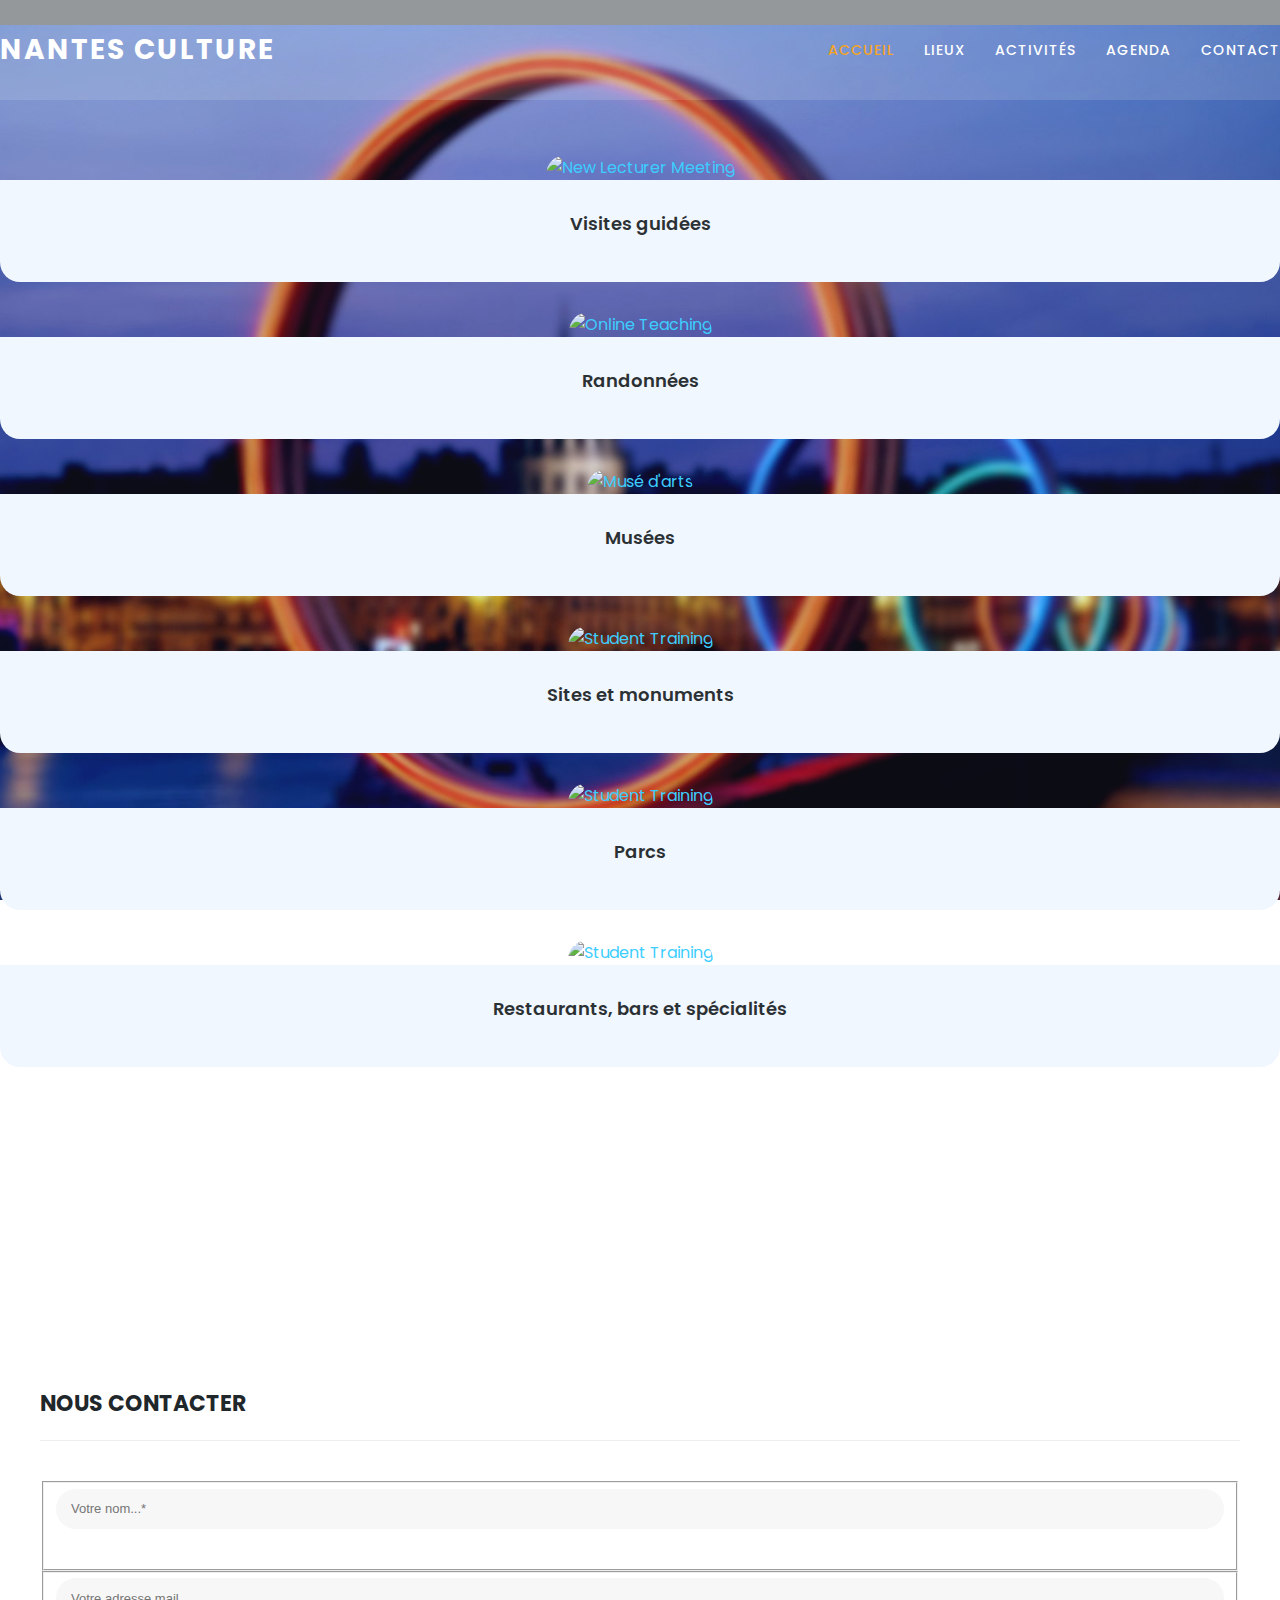
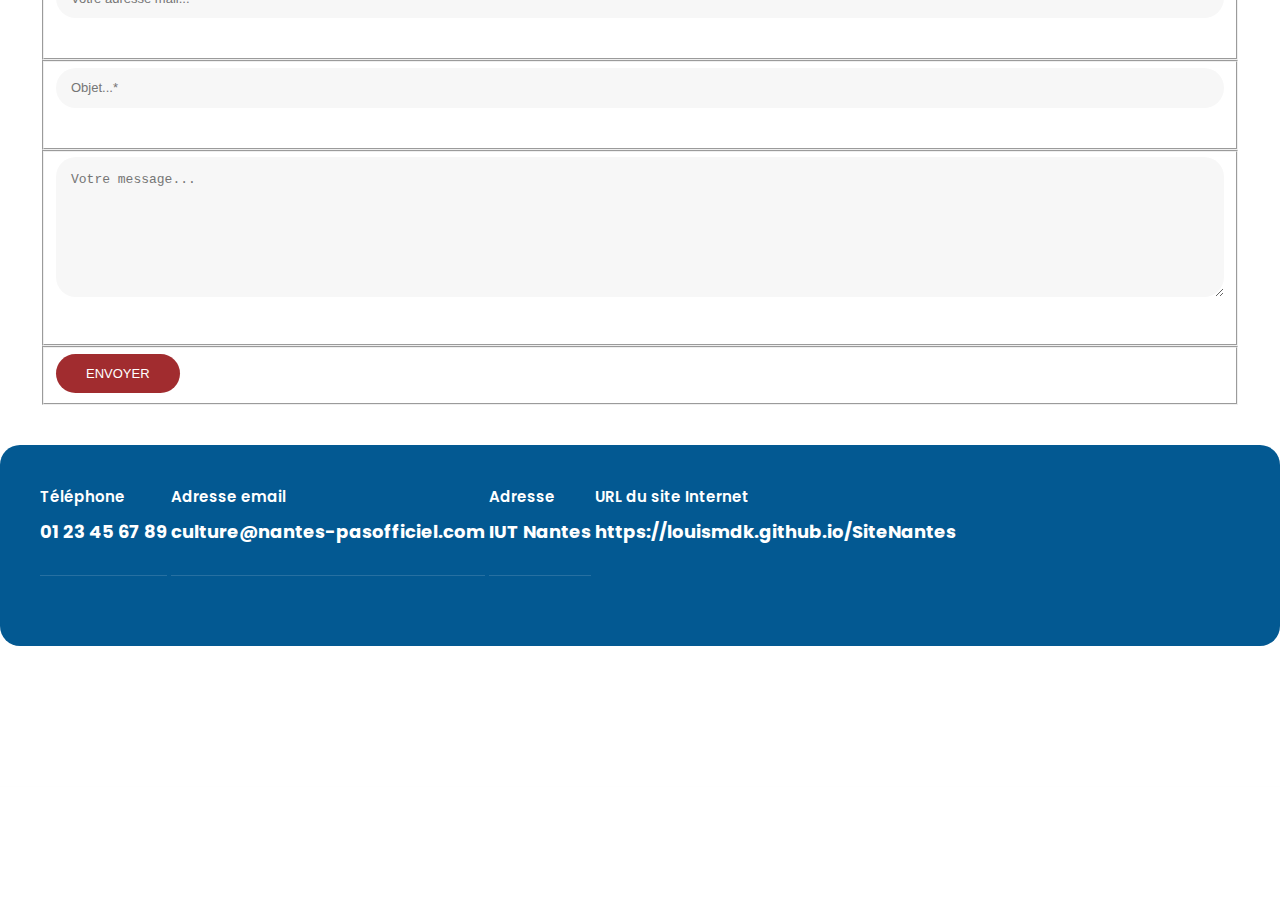
==== index.html @ 67f1c41d "<3" ====
<!DOCTYPE html>
<html lang="en">

  <head>

    <meta charset="utf-8">
    <meta name="viewport" content="width=device-width, initial-scale=1, shrink-to-fit=no">
    <meta name="description" content="">
    <meta name="author" content="TemplateMo">
    <link href="https://fonts.googleapis.com/css?family=Poppins:100,200,300,400,500,600,700,800,900" rel="stylesheet">

    <title>Nantes Culture</title>
    <!-- Bootstrap core CSS -->
    <link href="vendor/bootstrap/css/bootstrap.min.css" rel="stylesheet">


    <!-- Additional CSS Files -->
    <link rel="stylesheet" href="assets/css/fontawesome.css">
    <link rel="stylesheet" href="assets/css/templatemo-edu-meeting.css">
    <link rel="stylesheet" href="assets/css/owl.css">
    <link rel="stylesheet" href="assets/css/lightbox.css">
  </head>

<body>

 
  <!-- ***** Header Area Start ***** -->
  <header class="header-area header-sticky">
      <div class="container">
          <div class="row">
              <div class="col-12">
                  <nav class="main-nav">
                      <!-- ***** Logo Start ***** -->
                      <a href="index.html" class="logo">
                          Nantes Culture
                      </a>
                      <!-- ***** Logo End ***** -->
                      <!-- ***** Menu Start ***** -->
                      <ul class="nav">
                          <li class="scroll-to-section"><a href="#top" class="active">Accueil</a></li>
                          <li><a href="meetings.html">Lieux</a></li>
                          <li><a href="meetings.html">Activités</a></li>
                          <li><a href="meetings.html">Agenda</a></li>
                          <!--
                            <li><a href="meetings.html">Lieux</a></li>
                            <li class="scroll-to-section"><a href="#apply">A</a></li>
                          
                          <li class="has-sub">
                              <a href="javascript:void(0)">A</a>
                              <ul class="sub-menu">
                                  <li><a href="meetings.html">Musées</a></li>
                                  <li><a href="meeting-details.html">Expositions</a></li>
                              </ul>
                          </li>
                          -->
                          <li class="scroll-to-section"><a href="#contact">Contact</a></li> 
                      </ul>        
                      <a class='menu-trigger'>
                          <span>Menu</span>
                      </a>
                      <!-- ***** Menu End ***** -->
                  </nav>
              </div>
          </div>
      </div>
  </header>
  <!-- ***** Header Area End ***** -->

  <!-- ***** Main Banner Area Start ***** -->
  <section class="section main-banner" id="top" data-section="section1">
    <img src="assets/images/header-nantes.jpg" alt="">

      <div class="video-overlay header-text">
          <div class="container">
            <div class="row">
              <div class="col-lg-12">
                <div class="caption">
              <h2>Tourisme à Nantes</h2>
              <p style="font-size: 20px;">De passage dans la Cité des Ducs ? La ville de Nantes fourmille d’endroits mythiques à découvrir et explorer sans modération. </p>
              </div>
            </div>
          </div>
      </div>
  </section>
  <!-- ***** Main Banner Area End ***** -->



  <section class="upcoming-meetings" id="meetings">
    <div class="container">
      <div class="row">
        <div class="row" style="margin-top: -100px">
          <div class="col-lg-4">
            <div class="meeting-item" onclick="location.href='#';" style="cursor: pointer;">
              <div class="thumb">
                <a href="meeting-details.html"><img src="assets/images/meeting-01.jpg" alt="New Lecturer Meeting"></a>
              </div>
              <div class="down-content">
                <a href="meeting-details.html"><h4>Visites guidées</h4></a>
              </div>
            </div>
          </div>
          <div class="col-lg-4">
            <div class="meeting-item" onclick="location.href='#';" style="cursor: pointer;">
              <div class="thumb">
       
                <a href="meeting-details.html"><img src="assets/images/meeting-02.jpg" alt="Online Teaching"></a>
              </div>
              <div class="down-content">
                <a href="meeting-details.html"><h4>Randonnées</h4></a>
              </div>
            </div>
          </div>
          <div class="col-lg-4">
            <div class="meeting-item" onclick="location.href='#';" style="cursor: pointer;">
              <div class="thumb">
                <a href="meeting-details.html"><img id="bigimg" src="assets/images/musee-darts.jpg" alt="Musé d'arts"></a>
              </div>
              <div class="down-content">
                <a href="meeting-details.html"><h4>Musées</h4></a>
              </div>
            </div>
          </div>
          <div class="col-lg-4">
            <div class="meeting-item" onclick="location.href='#';" style="cursor: pointer;">
              <div class="thumb">
                <a href="meeting-details.html"><img src="assets/images/meeting-04.jpg" alt="Student Training"></a>
              </div>
              <div class="down-content">
                <a href="meeting-details.html"><h4>Sites et monuments</h4></a>
              </div>
            </div>
          </div>
          <div class="col-lg-4">
            <div class="meeting-item" onclick="location.href='#';" style="cursor: pointer;">
              <div class="thumb">
                <a href="meeting-details.html"><img src="assets/images/meeting-04.jpg" alt="Student Training"></a>
              </div>
              <div class="down-content">
                <a href="meeting-details.html"><h4>Parcs</h4></a>
              </div>
            </div>
          </div>
          <div class="col-lg-4">
            <div class="meeting-item" onclick="location.href='#';" style="cursor: pointer;">
              <div class="thumb">
                <a href="meeting-details.html"><img src="assets/images/meeting-04.jpg" alt="Student Training"></a>
              </div>
              <div class="down-content">
                <a href="meeting-details.html"><h4>Restaurants, bars et spécialités</h4></a>
              </div>
            </div>
          </div>
        </div>
        
      </div>
    </div>
  </section>

  <!--
  <section class="apply-now" id="apply">
    <div class="container">
      <div class="row">
        <div class="col-lg-6 align-self-center">
          <div class="row">
            <div class="col-lg-12">
              <div class="item">
                <h3>APPLY FOR BACHELOR DEGREE</h3>
                <p>You are allowed to use this edu meeting CSS template for your school or university or business. You can feel free to modify or edit this layout.</p>
                <div class="main-button-red">
                  <div class="scroll-to-section"><a href="#contact">Join Us Now!</a></div>
              </div>
              </div>
            </div>
            <div class="col-lg-12">
              <div class="item">
                <h3>APPLY FOR BACHELOR DEGREE</h3>
                <p>You are not allowed to redistribute the template ZIP file on any other template website. Please contact us for more information.</p>
                <div class="main-button-yellow">
                  <div class="scroll-to-section"><a href="#contact">Join Us Now!</a></div>
              </div>
              </div>
            </div>
          </div>
        </div>
        <div class="col-lg-6">
          <div class="accordions is-first-expanded">
            <article class="accordion">
                <div class="accordion-head">
                    <span>About Edu Meeting HTML Template</span>
                    <span class="icon">
                        <i class="icon fa fa-chevron-right"></i>
                    </span>
                </div>
                <div class="accordion-body">
                    <div class="content">
                        <p>If you want to get the latest collection of HTML CSS templates for your websites, you may visit <a rel="nofollow" href="https://www.toocss.com/" target="_blank">Too CSS website</a>. If you need a working contact form script, please visit <a href="https://templatemo.com/contact" target="_parent">our contact page</a> for more info.</p>
                    </div>
                </div>
            </article>
            <article class="accordion">
                <div class="accordion-head">
                    <span>HTML CSS Bootstrap Layout</span>
                    <span class="icon">
                        <i class="icon fa fa-chevron-right"></i>
                    </span>
                </div>
                <div class="accordion-body">
                    <div class="content">
                        <p>Etiam posuere metus orci, vel consectetur elit imperdiet eu. Cras ipsum magna, maximus at semper sit amet, eleifend eget neque. Nunc facilisis quam purus, sed vulputate augue interdum vitae. Aliquam a elit massa.<br><br>
                        Nulla malesuada elit lacus, ac ultricies massa varius sed. Etiam eu metus eget nibh consequat aliquet. Proin fringilla, quam at euismod porttitor, odio odio tempus ligula, ut feugiat ex erat nec mauris. Donec viverra velit eget lectus sollicitudin tincidunt.</p>
                    </div>
                </div>
            </article>
            <article class="accordion">
                <div class="accordion-head">
                    <span>Please tell your friends</span>
                    <span class="icon">
                        <i class="icon fa fa-chevron-right"></i>
                    </span>
                </div>
                <div class="accordion-body">
                    <div class="content">
                        <p>Ut vehicula mauris est, sed sodales justo rhoncus eu. Morbi porttitor quam velit, at ullamcorper justo suscipit sit amet. Quisque at suscipit mi, non efficitur velit.<br><br>
                        Cras et tortor semper, placerat eros sit amet, porta est. Mauris porttitor sapien et quam volutpat luctus. Nullam sodales ipsum ac neque ultricies varius.</p>
                    </div>
                </div>
            </article>
            <article class="accordion last-accordion">
                <div class="accordion-head">
                    <span>Share this to your colleagues</span>
                    <span class="icon">
                        <i class="icon fa fa-chevron-right"></i>
                    </span>
                </div>
                <div class="accordion-body">
                    <div class="content">
                        <p>Maecenas suscipit enim libero, vel lobortis justo condimentum id. Interdum et malesuada fames ac ante ipsum primis in faucibus.<br><br>
                        Sed eleifend metus sit amet magna tristique, posuere laoreet arcu semper. Nulla pellentesque ut tortor sit amet maximus. In eu libero ullamcorper, semper nisi quis, convallis nisi.</p>
                    </div>
                </div>
            </article>
        </div>
        </div>
      </div>
    </div>
  </section>
  -->

  <!--

  <section class="our-courses" id="courses">
    <div class="container">
      <div class="row">
        <div class="col-lg-12">
          <div class="section-heading">
            <h2>Our Popular Courses</h2>
          </div>
        </div>
        <div class="col-lg-12">
          <div class="owl-courses-item owl-carousel">
            <div class="item">
              <img src="assets/images/course-01.jpg" alt="Course One">
              <div class="down-content">
                <h4>Morbi tincidunt elit vitae justo rhoncus</h4>
                <div class="info">
                  <div class="row">
                    <div class="col-8">
                      <ul>
                        <li><i class="fa fa-star"></i></li>
                        <li><i class="fa fa-star"></i></li>
                        <li><i class="fa fa-star"></i></li>
                        <li><i class="fa fa-star"></i></li>
                        <li><i class="fa fa-star"></i></li>
                      </ul>
                    </div>
                    <div class="col-4">
                       <span>$160</span>
                    </div>
                  </div>
                </div>
              </div>
            </div>
            <div class="item">
              <img src="assets/images/course-02.jpg" alt="Course Two">
              <div class="down-content">
                <h4>Curabitur molestie dignissim purus vel</h4>
                <div class="info">
                  <div class="row">
                    <div class="col-8">
                      <ul>
                        <li><i class="fa fa-star"></i></li>
                        <li><i class="fa fa-star"></i></li>
                        <li><i class="fa fa-star"></i></li>
                      </ul>
                    </div>
                    <div class="col-4">
                       <span>$180</span>
                    </div>
                  </div>
                </div>
              </div>
            </div>
            <div class="item">
              <img src="assets/images/course-03.jpg" alt="">
              <div class="down-content">
                <h4>Nulla at ipsum a mauris egestas tempor</h4>
                <div class="info">
                  <div class="row">
                    <div class="col-8">
                      <ul>
                        <li><i class="fa fa-star"></i></li>
                        <li><i class="fa fa-star"></i></li>
                        <li><i class="fa fa-star"></i></li>
                        <li><i class="fa fa-star"></i></li>
                      </ul>
                    </div>
                    <div class="col-4">
                       <span>$140</span>
                    </div>
                  </div>
                </div>
              </div>
            </div>
            <div class="item">
              <img src="assets/images/course-04.jpg" alt="">
              <div class="down-content">
                <h4>Aenean molestie quis libero gravida</h4>
                <div class="info">
                  <div class="row">
                    <div class="col-8">
                      <ul>
                        <li><i class="fa fa-star"></i></li>
                        <li><i class="fa fa-star"></i></li>
                        <li><i class="fa fa-star"></i></li>
                        <li><i class="fa fa-star"></i></li>
                        <li><i class="fa fa-star"></i></li>
                      </ul>
                    </div>
                    <div class="col-4">
                       <span>$120</span>
                    </div>
                  </div>
                </div>
              </div>
            </div>
            <div class="item">
              <img src="assets/images/course-01.jpg" alt="">
              <div class="down-content">
                <h4>Lorem ipsum dolor sit amet adipiscing elit</h4>
                <div class="info">
                  <div class="row">
                    <div class="col-8">
                      <ul>
                        <li><i class="fa fa-star"></i></li>
                        <li><i class="fa fa-star"></i></li>
                        <li><i class="fa fa-star"></i></li>
                        <li><i class="fa fa-star"></i></li>
                        <li><i class="fa fa-star"></i></li>
                      </ul>
                    </div>
                    <div class="col-4">
                       <span>$250</span>
                    </div>
                  </div>
                </div>
              </div>
            </div>
            <div class="item">
              <img src="assets/images/course-02.jpg" alt="">
              <div class="down-content">
                <h4>TemplateMo is the best website for Free CSS</h4>
                <div class="info">
                  <div class="row">
                    <div class="col-8">
                      <ul>
                        <li><i class="fa fa-star"></i></li>
                        <li><i class="fa fa-star"></i></li>
                        <li><i class="fa fa-star"></i></li>
                        <li><i class="fa fa-star"></i></li>
                        <li><i class="fa fa-star"></i></li>
                      </ul>
                    </div>
                    <div class="col-4">
                       <span>$270</span>
                    </div>
                  </div>
                </div>
              </div>
            </div>
            <div class="item">
              <img src="assets/images/course-03.jpg" alt="">
              <div class="down-content">
                <h4>Web Design Templates at your finger tips</h4>
                <div class="info">
                  <div class="row">
                    <div class="col-8">
                      <ul>
                        <li><i class="fa fa-star"></i></li>
                        <li><i class="fa fa-star"></i></li>
                        <li><i class="fa fa-star"></i></li>
                        <li><i class="fa fa-star"></i></li>
                        <li><i class="fa fa-star"></i></li>
                      </ul>
                    </div>
                    <div class="col-4">
                       <span>$340</span>
                    </div>
                  </div>
                </div>
              </div>
            </div>
            <div class="item">
              <img src="assets/images/course-04.jpg" alt="">
              <div class="down-content">
                <h4>Please visit our website again</h4>
                <div class="info">
                  <div class="row">
                    <div class="col-8">
                      <ul>
                        <li><i class="fa fa-star"></i></li>
                        <li><i class="fa fa-star"></i></li>
                        <li><i class="fa fa-star"></i></li>
                        <li><i class="fa fa-star"></i></li>
                        <li><i class="fa fa-star"></i></li>
                      </ul>
                    </div>
                    <div class="col-4">
                       <span>$360</span>
                    </div>
                  </div>
                </div>
              </div>
            </div>
            <div class="item">
              <img src="assets/images/course-01.jpg" alt="">
              <div class="down-content">
                <h4>Responsive HTML Templates for you</h4>
                <div class="info">
                  <div class="row">
                    <div class="col-8">
                      <ul>
                        <li><i class="fa fa-star"></i></li>
                        <li><i class="fa fa-star"></i></li>
                        <li><i class="fa fa-star"></i></li>
                        <li><i class="fa fa-star"></i></li>
                        <li><i class="fa fa-star"></i></li>
                      </ul>
                    </div>
                    <div class="col-4">
                       <span>$400</span>
                    </div>
                  </div>
                </div>
              </div>
            </div>
            <div class="item">
              <img src="assets/images/course-02.jpg" alt="">
              <div class="down-content">
                <h4>Download Free CSS Layouts for your business</h4>
                <div class="info">
                  <div class="row">
                    <div class="col-8">
                      <ul>
                        <li><i class="fa fa-star"></i></li>
                        <li><i class="fa fa-star"></i></li>
                        <li><i class="fa fa-star"></i></li>
                        <li><i class="fa fa-star"></i></li>
                        <li><i class="fa fa-star"></i></li>
                      </ul>
                    </div>
                    <div class="col-4">
                       <span>$430</span>
                    </div>
                  </div>
                </div>
              </div>
            </div>
            <div class="item">
              <img src="assets/images/course-03.jpg" alt="">
              <div class="down-content">
                <h4>Morbi in libero blandit lectus cursus</h4>
                <div class="info">
                  <div class="row">
                    <div class="col-8">
                      <ul>
                        <li><i class="fa fa-star"></i></li>
                        <li><i class="fa fa-star"></i></li>
                        <li><i class="fa fa-star"></i></li>
                        <li><i class="fa fa-star"></i></li>
                        <li><i class="fa fa-star"></i></li>
                      </ul>
                    </div>
                    <div class="col-4">
                       <span>$480</span>
                    </div>
                  </div>
                </div>
              </div>
            </div>
            <div class="item">
              <img src="assets/images/course-04.jpg" alt="">
              <div class="down-content">
                <h4>Curabitur molestie dignissim purus</h4>
                <div class="info">
                  <div class="row">
                    <div class="col-8">
                      <ul>
                        <li><i class="fa fa-star"></i></li>
                        <li><i class="fa fa-star"></i></li>
                        <li><i class="fa fa-star"></i></li>
                        <li><i class="fa fa-star"></i></li>
                        <li><i class="fa fa-star"></i></li>
                      </ul>
                    </div>
                    <div class="col-4">
                       <span>$560</span>
                    </div>
                  </div>
                </div>
              </div>
            </div>
          </div>
        </div>
      </div>
    </div>
  </section>
  -->
  <!--
  <section class="our-facts">
    <div class="container">
      <div class="row">
        <div class="col-lg-6">
          <div class="row">
            <div class="col-lg-12">
              <h2>A Few Facts About Our University</h2>
            </div>
            <div class="col-lg-6">
              <div class="row">
                <div class="col-12">
                  <div class="count-area-content percentage">
                    <div class="count-digit">94</div>
                    <div class="count-title">Succesed Students</div>
                  </div>
                </div>
                <div class="col-12">
                  <div class="count-area-content">
                    <div class="count-digit">126</div>
                    <div class="count-title">Current Teachers</div>
                  </div>
                </div>
              </div>
            </div>
            <div class="col-lg-6">
              <div class="row">
                <div class="col-12">
                  <div class="count-area-content new-students">
                    <div class="count-digit">2345</div>
                    <div class="count-title">New Students</div>
                  </div>
                </div> 
                <div class="col-12">
                  <div class="count-area-content">
                    <div class="count-digit">32</div>
                    <div class="count-title">Awards</div>
                  </div>
                </div>
              </div>
            </div>
          </div>
        </div> 
        <div class="col-lg-6 align-self-center">
          <div class="video">
            <a href="https://www.youtube.com/watch?v=HndV87XpkWg" target="_blank"><img src="assets/images/play-icon.png" alt=""></a>
          </div>
        </div>
      </div>
    </div>
  </section>
  -->
  <section class="contact-us" id="contact">
    <div class="container">
      <div class="row">
        <div class="col-lg-9 align-self-center">
          <div class="row">
            <div class="col-lg-12">
              <form id="contact" action="" method="post">
                <div class="row">
                  <div class="col-lg-12">
                    <h2>Nous contacter</h2>
                  </div>
                  <div class="col-lg-4">
                    <fieldset>
                      <input name="name" type="text" id="name" placeholder="Votre nom...*" required="">
                    </fieldset>
                  </div>
                  <div class="col-lg-4">
                    <fieldset>
                    <input name="email" type="text" id="email" pattern="[^ @]*@[^ @]*" placeholder="Votre adresse mail..." required="">
                  </fieldset>
                  </div>
                  <div class="col-lg-4">
                    <fieldset>
                      <input name="subject" type="text" id="subject" placeholder="Objet...*" required="">
                    </fieldset>
                  </div>
                  <div class="col-lg-12">
                    <fieldset>
                      <textarea name="message" type="text" class="form-control" id="message" placeholder="Votre message..." required=""></textarea>
                    </fieldset>
                  </div>
                  <div class="col-lg-12">
                    <fieldset>
                      <button type="submit" id="form-submit" class="button">Envoyer</button>
                    </fieldset>
                  </div>
                </div>
              </form>
            </div>
          </div>
        </div>
        <div class="col-lg-3">
          <div class="right-info">
            <ul>
              <li>
                <h6>Téléphone</h6>
                <span>01 23 45 67 89</span>
              </li>
              <li>
                <h6>Adresse email</h6>
                <span>culture@nantes-pasofficiel.com</span>
              </li>
              <li>
                <h6>Adresse</h6>
                <span>IUT Nantes</span>
              </li>
              <li>
                <h6>URL du site Internet</h6>
                <span>https://louismdk.github.io/SiteNantes</span>
              </li>
            </ul>
          </div>
        </div>
      </div>
    </div>
    <div class="footer">
      <p>Copyright © 2022 Nantes Culture
          </p>
    </div>
  </section>

  <!-- Scripts -->
  <!-- Bootstrap core JavaScript -->
    <script src="vendor/jquery/jquery.min.js"></script>
    <script src="vendor/bootstrap/js/bootstrap.bundle.min.js"></script>

    <script src="assets/js/isotope.min.js"></script>
    <script src="assets/js/owl-carousel.js"></script>
    <script src="assets/js/lightbox.js"></script>
    <script src="assets/js/tabs.js"></script>
    <script src="assets/js/video.js"></script>
    <script src="assets/js/slick-slider.js"></script>
    <script src="assets/js/custom.js"></script>
    <script>
        //according to loftblog tut
        $('.nav li:first').addClass('active');

        var showSection = function showSection(section, isAnimate) {
          var
          direction = section.replace(/#/, ''),
          reqSection = $('.section').filter('[data-section="' + direction + '"]'),
          reqSectionPos = reqSection.offset().top - 0;

          if (isAnimate) {
            $('body, html').animate({
              scrollTop: reqSectionPos },
            800);
          } else {
            $('body, html').scrollTop(reqSectionPos);
          }

        };

        var checkSection = function checkSection() {
          $('.section').each(function () {
            var
            $this = $(this),
            topEdge = $this.offset().top - 80,
            bottomEdge = topEdge + $this.height(),
            wScroll = $(window).scrollTop();
            if (topEdge < wScroll && bottomEdge > wScroll) {
              var
              currentId = $this.data('section'),
              reqLink = $('a').filter('[href*=\\#' + currentId + ']');
              reqLink.closest('li').addClass('active').
              siblings().removeClass('active');
            }
          });
        };

        $('.main-menu, .responsive-menu, .scroll-to-section').on('click', 'a', function (e) {
          e.preventDefault();
          showSection($(this).attr('href'), true);
        });

        $(window).scroll(function () {
          checkSection();
        });
    </script>
</body>

</body>
</html>
---- assets/css/templatemo-edu-meeting.css ----
/*

TemplateMo 569 Edu Meeting

https://templatemo.com/tm-569-edu-meeting

*/

/* ---------------------------------------------
Table of contents
------------------------------------------------
01. font & reset css
02. reset
03. global styles
04. header
05. banner
06. features
07. testimonials
08. contact
09. footer
10. preloader
11. search
12. portfolio

--------------------------------------------- */
/* 
---------------------------------------------
font & reset css
--------------------------------------------- 
*/
@import url("https://fonts.googleapis.com/css?family=Poppins:100,200,300,400,500,600,700,800,900");
/* 
---------------------------------------------
reset
--------------------------------------------- 
*/
html, body, div, span, applet, object, iframe, h1, h2, h3, h4, h5, h6, p, blockquote, div
pre, a, abbr, acronym, address, big, cite, code, del, dfn, em, font, img, ins, kbd, q,
s, samp, small, strike, strong, sub, sup, tt, var, b, u, i, center, dl, dt, dd, ol, ul, li,
figure, header, nav, section, article, aside, footer, figcaption {
  margin: 0;
  padding: 0;
  border: 0;
  outline: 0;
}

.clearfix:after {
  content: ".";
  display: block;
  clear: both;
  visibility: hidden;
  line-height: 0;
  height: 0;
}

.clearfix {
  display: inline-block;
}

html[xmlns] .clearfix {
  display: block;
}

* html .clearfix {
  height: 1%;
}

ul, li {
  padding: 0;
  margin: 0;
  list-style: none;
}

header, nav, section, article, aside, footer, hgroup {
  display: block;
}

* {
  box-sizing: border-box;
}

html, body {
  font-family: 'Poppins', sans-serif;
  font-weight: 400;
  background-color: #fff;
  font-size: 16px;
  -ms-text-size-adjust: 100%;
  -webkit-font-smoothing: antialiased;
  -moz-osx-font-smoothing: grayscale;
}

a {
  text-decoration: none !important;
  color: #3CF;
}

a:hover {
	color: #FC3;
}

h1, h2, h3, h4, h5, h6 {
  margin-top: 0px;
  margin-bottom: 0px;
}

ul {
  margin-bottom: 0px;
}

p {
  font-size: 14px;
  line-height: 25px;
  color: #2a2a2a;
}

img {
  width: 100%;
  overflow: hidden;
}

/* 
---------------------------------------------
global styles
--------------------------------------------- 
*/
html,
body {
  background: #fff;
  font-family: 'Poppins', sans-serif;
}

::selection {
  background: #f5a425;
  color: #fff;
}

::-moz-selection {
  background: #f5a425;
  color: #fff;
}

@media (max-width: 991px) {
  html, body {
    overflow-x: hidden;
  }
  .mobile-top-fix {
    margin-top: 30px;
    margin-bottom: 0px;
  }
  .mobile-bottom-fix {
    margin-bottom: 30px;
  }
  .mobile-bottom-fix-big {
    margin-bottom: 60px;
  }
}

.main-button-red a {
  font-size: 13px;
  color: #fff;
  background-color: #a12c2f;
  padding: 12px 30px;
  display: inline-block;
  border-radius: 22px;
  font-weight: 500;
  text-transform: uppercase;
  transition: all .3s;
}

.main-button-red a:hover {
  opacity: 0.9;
}

.main-button-yellow a {
  font-size: 13px;
  color: #fff;
  background-color: #f5a425;
  padding: 12px 30px;
  display: inline-block;
  border-radius: 22px;
  font-weight: 500;
  text-transform: uppercase;
  transition: all .3s;
}

.main-button-yellow a:hover {
  opacity: 0.9;
}

.section-heading h2 {
  line-height: 40px;
  margin-top: 0px;
  margin-bottom: 50px; 
  padding-bottom: 20px;
  border-bottom: 1px solid rgba(250,250,250,0.15);
  font-size: 22px;
  font-weight: 700;
  text-transform: uppercase;
  color: #fff;
}


/* 
---------------------------------------------
header
--------------------------------------------- 
*/

.sub-header {
  background-color: #1f272b;
  position: relative;
  z-index: 1111;
}

.sub-header .left-content p {
  color: #fff;
  padding: 8px 0px;
  font-size: 13px;
}

.sub-header .right-icons {
  text-align: right;
  padding: 8px 0px;
}

.sub-header .right-icons ul li {
  display: inline-block;
  margin-left: 15px;
}

.sub-header .right-icons ul li a {
  color: #fff;
  font-size: 14px;
  transition: all .3s;
}

.sub-header .right-icons ul li a:hover {
  color: #f5a425;
}

.sub-header .left-content p em {
   font-style: normal;
   color: #f5a425;
}

.background-header {
  background-color: #fff!important;
  height: 80px!important;
  position: fixed!important;
  top: 0!important;
  left: 0;
  right: 0;
  box-shadow: 0px 0px 10px rgba(0,0,0,0.15)!important;
}

.background-header .main-nav .nav li a {
  color: #1e1e1e!important;
}

.background-header .logo,
.background-header .main-nav .nav li a {
  color: #1e1e1e!important;
}

.background-header .main-nav .nav li:hover a {
  color: #fb5849!important;
}

.background-header .nav li a.active {
  color: #fb5849!important;
}

.header-area {
  background-color: rgba(250,250,250,0.15);
  position: absolute;
  top: 0px;
  left: 0;
  right: 0;
  z-index: 100;
  -webkit-transition: all .5s ease 0s;
  -moz-transition: all .5s ease 0s;
  -o-transition: all .5s ease 0s;
  transition: all .5s ease 0s;
}

.header-area .main-nav {
  min-height: 80px;
  background: transparent;
}

.header-area .main-nav .logo {
  line-height: 100px;
  color: #fff;
  font-size: 28px;
  font-weight: 700;
  text-transform: uppercase;
  letter-spacing: 2px;
  float: left;
  -webkit-transition: all 0.3s ease 0s;
  -moz-transition: all 0.3s ease 0s;
  -o-transition: all 0.3s ease 0s;
  transition: all 0.3s ease 0s;
}

.background-header .main-nav .logo {
  line-height: 75px;
}

.background-header .nav {
  margin-top: 20px !important;
}

.header-area .main-nav .nav {
  float: right;
  margin-top: 30px;
  margin-right: 0px;
  background-color: transparent;
  -webkit-transition: all 0.3s ease 0s;
  -moz-transition: all 0.3s ease 0s;
  -o-transition: all 0.3s ease 0s;
  transition: all 0.3s ease 0s;
  position: relative;
  z-index: 999;
}

.header-area .main-nav .nav li {
  padding-left: 15px;
  padding-right: 15px;
}

.header-area .main-nav .nav li:last-child {
  padding-right: 0px;
}

.header-area .main-nav .nav li a {
  display: block;
  font-weight: 500;
  font-size: 14px;
  text-transform: uppercase;
  color: #fff;
  -webkit-transition: all 0.3s ease 0s;
  -moz-transition: all 0.3s ease 0s;
  -o-transition: all 0.3s ease 0s;
  transition: all 0.3s ease 0s;
  height: 40px;
  line-height: 40px;
  border: transparent;
  letter-spacing: 1px;
}

.header-area .main-nav .nav li:hover a,
.header-area .main-nav .nav li a.active {
  color: #f5a425!important;
}

.background-header .main-nav .nav li:hover a,
.background-header .main-nav .nav li a.active {
  color: #f5a425!important;
  opacity: 1;
}

.header-area .main-nav .nav li.has-sub {
  position: relative;
  padding-right: 15px;
}

.header-area .main-nav .nav li.has-sub:after {
  font-family: FontAwesome;
  content: "\f107";
  font-size: 12px;
  color: #fff;
  position: absolute;
  right: 5px;
  top: 12px;
}

.background-header .main-nav .nav li.has-sub:after {
  color: #1e1e1e;
}

.header-area .main-nav .nav li.has-sub ul.sub-menu {
  position: absolute;
  width: 200px;
  box-shadow: 0 2px 28px 0 rgba(0, 0, 0, 0.06);
  overflow: hidden;
  top: 40px;
  opacity: 0;
  transition: all .3s;
  transform: translateY(+2em);
  visibility: hidden;
  z-index: -1;
}

.header-area .main-nav .nav li.has-sub ul.sub-menu li {
  margin-left: 0px;
  padding-left: 0px;
  padding-right: 0px;
}

.header-area .main-nav .nav li.has-sub ul.sub-menu li a {
  opacity: 1;
  display: block;
  background: #f7f7f7;
  color: #2a2a2a!important;
  padding-left: 20px;
  height: 40px;
  line-height: 40px;
  -webkit-transition: all 0.3s ease 0s;
  -moz-transition: all 0.3s ease 0s;
  -o-transition: all 0.3s ease 0s;
  transition: all 0.3s ease 0s;
  position: relative;
  font-size: 13px;
  font-weight: 400;
  border-bottom: 1px solid #eee;
}

.header-area .main-nav .nav li.has-sub ul li a:hover {
  background: #fff;
  color: #f5a425!important;
  padding-left: 25px;
}

.header-area .main-nav .nav li.has-sub ul li a:hover:before {
  width: 3px;
}

.header-area .main-nav .nav li.has-sub:hover ul.sub-menu {
  visibility: visible;
  opacity: 1;
  z-index: 1;
  transform: translateY(0%);
  transition-delay: 0s, 0s, 0.3s;
}

.header-area .main-nav .menu-trigger {
  cursor: pointer;
  display: block;
  position: absolute;
  top: 33px;
  width: 32px;
  height: 40px;
  text-indent: -9999em;
  z-index: 99;
  right: 40px;
  display: none;
}

.background-header .main-nav .menu-trigger {
  top: 23px;
}

.header-area .main-nav .menu-trigger span,
.header-area .main-nav .menu-trigger span:before,
.header-area .main-nav .menu-trigger span:after {
  -moz-transition: all 0.4s;
  -o-transition: all 0.4s;
  -webkit-transition: all 0.4s;
  transition: all 0.4s;
  background-color: #1e1e1e;
  display: block;
  position: absolute;
  width: 30px;
  height: 2px;
  left: 0;
}

.background-header .main-nav .menu-trigger span,
.background-header .main-nav .menu-trigger span:before,
.background-header .main-nav .menu-trigger span:after {
  background-color: #1e1e1e;
}

.header-area .main-nav .menu-trigger span:before,
.header-area .main-nav .menu-trigger span:after {
  -moz-transition: all 0.4s;
  -o-transition: all 0.4s;
  -webkit-transition: all 0.4s;
  transition: all 0.4s;
  background-color: #1e1e1e;
  display: block;
  position: absolute;
  width: 30px;
  height: 2px;
  left: 0;
  width: 75%;
}

.background-header .main-nav .menu-trigger span:before,
.background-header .main-nav .menu-trigger span:after {
  background-color: #1e1e1e;
}

.header-area .main-nav .menu-trigger span:before,
.header-area .main-nav .menu-trigger span:after {
  content: "";
}

.header-area .main-nav .menu-trigger span {
  top: 16px;
}

.header-area .main-nav .menu-trigger span:before {
  -moz-transform-origin: 33% 100%;
  -ms-transform-origin: 33% 100%;
  -webkit-transform-origin: 33% 100%;
  transform-origin: 33% 100%;
  top: -10px;
  z-index: 10;
}

.header-area .main-nav .menu-trigger span:after {
  -moz-transform-origin: 33% 0;
  -ms-transform-origin: 33% 0;
  -webkit-transform-origin: 33% 0;
  transform-origin: 33% 0;
  top: 10px;
}

.header-area .main-nav .menu-trigger.active span,
.header-area .main-nav .menu-trigger.active span:before,
.header-area .main-nav .menu-trigger.active span:after {
  background-color: transparent;
  width: 100%;
}

.header-area .main-nav .menu-trigger.active span:before {
  -moz-transform: translateY(6px) translateX(1px) rotate(45deg);
  -ms-transform: translateY(6px) translateX(1px) rotate(45deg);
  -webkit-transform: translateY(6px) translateX(1px) rotate(45deg);
  transform: translateY(6px) translateX(1px) rotate(45deg);
  background-color: #1e1e1e;
}

.background-header .main-nav .menu-trigger.active span:before {
  background-color: #1e1e1e;
}

.header-area .main-nav .menu-trigger.active span:after {
  -moz-transform: translateY(-6px) translateX(1px) rotate(-45deg);
  -ms-transform: translateY(-6px) translateX(1px) rotate(-45deg);
  -webkit-transform: translateY(-6px) translateX(1px) rotate(-45deg);
  transform: translateY(-6px) translateX(1px) rotate(-45deg);
  background-color: #1e1e1e;
}

.background-header .main-nav .menu-trigger.active span:after {
  background-color: #1e1e1e;
}

.header-area.header-sticky {
  min-height: 80px;
}

.header-area .nav {
  margin-top: 30px;
}

.header-area.header-sticky .nav li a.active {
  color: #f5a425;
}

@media (max-width: 1200px) {
  .header-area .main-nav .nav li {
    padding-left: 7px;
    padding-right: 7px;
  }
  .header-area .main-nav:before {
    display: none;
  }
}

@media (max-width: 767px) {
  .header-area .main-nav .logo {
    color: #1e1e1e;
  }
  .header-area.header-sticky .nav li a:hover,
  .header-area.header-sticky .nav li a.active {
    color: #f5a425!important;
    opacity: 1;
  }
  .header-area.header-sticky .nav li.search-icon a {
    width: 100%;
  }
  .header-area {
    background-color: #f7f7f7;
    padding: 0px 15px;
    height: 100px;
    box-shadow: none;
    text-align: center;
  }
  .header-area .container {
    padding: 0px;
  }
  .header-area .logo {
    margin-left: 30px;
  }
  .header-area .menu-trigger {
    display: block !important;
  }
  .header-area .main-nav {
    overflow: hidden;
  }
  .header-area .main-nav .nav {
    float: none;
    width: 100%;
    display: none;
    -webkit-transition: all 0s ease 0s;
    -moz-transition: all 0s ease 0s;
    -o-transition: all 0s ease 0s;
    transition: all 0s ease 0s;
    margin-left: 0px;
  }
  .header-area .main-nav .nav li:first-child {
    border-top: 1px solid #eee;
  }
  .header-area.header-sticky .nav {
    margin-top: 100px !important;
  }
  .header-area .main-nav .nav li {
    width: 100%;
    background: #fff;
    border-bottom: 1px solid #eee;
    padding-left: 0px !important;
    padding-right: 0px !important;
  }
  .header-area .main-nav .nav li a {
    height: 50px !important;
    line-height: 50px !important;
    padding: 0px !important;
    border: none !important;
    background: #f7f7f7 !important;
    color: #191a20 !important;
  }
  .header-area .main-nav .nav li a:hover {
    background: #eee !important;
    color: #f5a425!important;
  }
  .header-area .main-nav .nav li.has-sub ul.sub-menu {
    position: relative;
    visibility: inherit;
    opacity: 1;
    z-index: 1;
    transform: translateY(0%);
    top: 0px;
    width: 100%;
    box-shadow: none;
    height: 0px;
    transition: all 0s;
  }
  .header-area .main-nav .nav li.submenu ul li a {
    font-size: 12px;
    font-weight: 400;
  }
  .header-area .main-nav .nav li.submenu ul li a:hover:before {
    width: 0px;
  }
  .header-area .main-nav .nav li.has-sub ul.sub-menu {
    height: auto;
  }
  .header-area .main-nav .nav li.has-sub:after {
    color: #3B566E;
    right: 30px;
    font-size: 14px;
    top: 15px;
  }
  .header-area .main-nav .nav li.submenu:hover ul, .header-area .main-nav .nav li.submenu:focus ul {
    height: 0px;
  }
}

@media (min-width: 767px) {
  .header-area .main-nav .nav {
    display: flex !important;
  }
}


/* 
---------------------------------------------
banner
--------------------------------------------- 
*/

.main-banner {
  position: relative;
  max-height: 100%;
  overflow: hidden;
}

#bg-video {
    min-width: 100%;
    min-height: 100vh;
    max-width: 100%;
    max-height: 100vh;
    object-fit: cover;
    z-index: -1;
}

#bg-video::-webkit-media-controls {
    display: none !important;
}

.video-overlay {
    position: absolute;
    background-color: rgba(31,39,43,0.55);
    top: 0;
    left: 0;
    bottom: 0;
    right: 0;
    width: 100%;
}

.main-banner .caption {
  position: absolute;
  top: 50%;
  transform: translateY(-50%);
}

.main-banner .caption h6 {
  margin-top: 0px;
  font-size: 15px;
  text-transform: uppercase;
  font-weight: 600;
  color: #fff;
  letter-spacing: 1px;
}

.main-banner .caption h2 {
  margin-top: 20px;
  margin-bottom: 20px;
  font-size: 36px;
  text-transform: uppercase;
  font-weight: 800;
  color: #fff;
  letter-spacing: 1px;
}

.main-banner .caption h2 em {
  font-style: normal;
  color: #f5a425;
  font-weight: 900;
}

.main-banner .caption p {
  color: #fff;
  font-size: 14px;
  max-width: 570px;
}

.main-banner .caption .main-button-red {
  margin-top: 30px;
}

@media screen and (max-width: 767px) {

  .main-banner .caption h6 {
    font-weight: 500;
  }

  .main-banner .caption h2 {
    font-size: 36px;
  }

}


/*
---------------------------------------------
services
---------------------------------------------
*/

.services {
  margin-top: -135px;
  position: absolute;
  width: 100%;
}

.services .item {
  background-image: url(../images/service-item-bg.jpg);
  background-repeat: no-repeat;
  background-size: cover;
  background-position: center center;
  border-radius: 20px;
  text-align: center;
  color: #fff;
  padding: 40px;
}

.services .item .icon {
  max-width: 60px;
  margin: 0 auto;
}

.services .item h4 {
  margin-top: 25px;
  margin-bottom: 15px;
  font-size: 18px;
  font-weight: 600;
}

.services .item p {
  color: #fff;
  font-size: 16px;
}

.services .owl-nav {
  display: inline-block !important;
  text-align: center;
  position: absolute;
  width: 100%;
  top: 50%;
  transform: translateY(-25px);
}
    
.services .owl-nav .owl-prev{
  margin-right: 10px;
  outline: none;
  position: absolute;
  left: -80px;
}

.services .owl-nav .owl-prev span,
.services .owl-nav .owl-next span {
  opacity: 0;
}

.services .owl-nav .owl-prev:before {
  display: inline-block;
  font-family: 'FontAwesome';
  color: #1e1e1e;
  font-size: 25px;
  font-weight: 700;
  content: '\f104';
  background-color: #fff;
  width: 50px;
  height: 50px;
  border-radius: 50%;
  line-height: 50px;
}

.services .owl-nav .owl-prev {
  opacity: 1;
  transition: all .5s;
}

.services .owl-nav .owl-prev:hover {
  opacity: 0.9;
}

.services .owl-nav .owl-next {
  opacity: 1;
  transition: all .5s;
}

.services .owl-nav .owl-next:hover {
  opacity: 0.9;
}

.services .owl-nav .owl-next{
  margin-left: 10px;
  outline: none;
  position: absolute;
  right: -85px;
}

.services .owl-nav .owl-next:before {
  display: inline-block;
  font-family: 'FontAwesome';
  color: #1e1e1e;
  font-size: 25px;
  font-weight: 700;
  content: '\f105';
  background-color: #fff;
  width: 50px;
  height: 50px;
  border-radius: 50%;
  line-height: 50px;
}


/*
---------------------------------------------
upcoming meetings
---------------------------------------------
*/

section.upcoming-meetings {
  background-image: url(../images/nantes-spirale-blurr.jpg);
  opacity: 95%;
  background-position: center center;
  background-attachment: fixed;
  background-repeat: no-repeat;
  background-size: cover;
  padding-top: 230px;
  padding-bottom: 110px;
}

section.upcoming-meetings .section-heading {
  text-align: center;
}

section.upcoming-meetings .categories {
  background-color: #fff;
  border-radius: 20px;
  padding: 40px;
  margin-right: 45px;
}

section.upcoming-meetings .categories h4 {
  font-size: 18px;
  font-weight: 600;
  color: #1f272b;
  margin-bottom: 30px;
  padding-bottom: 20px;
  border-bottom: 1px solid #eee;
}

section.upcoming-meetings .categories ul li {
  display: inline-block;
  margin-bottom: 15px;
}

section.upcoming-meetings .categories ul li a {
  font-size: 15px;
  color: #1f272b;
  font-weight: 500;
  transition: all .3s;
}

section.upcoming-meetings .categories ul li a:hover {
  color: #a12c2f;
}

section.upcoming-meetings .categories .main-button-red {
  border-top: 1px solid #eee;
  padding-top: 30px;
  margin-top: 15px;
}

section.upcoming-meetings .categories .main-button-red a {
  width: 100%;
  text-align: center;
}

.meeting-item {
  margin-bottom: 30px;
  text-align: center;
}

.meeting-item .thumb {
  position: relative;
	overflow: hidden;
  border-top-right-radius: 20px;
  border-top-left-radius: 20px;
}

.meeting-item .thumb img {
	vertical-align: top;
	max-width: 100%;
	-moz-transition: all 0.3s;
	-webkit-transition: all 0.3s;
	transition: all 0.3s;
  border-top-right-radius: 20px;
  border-top-left-radius: 20px;
}

#bigimg {
  height: 14.8em;
}

.meeting-item :hover img, .meeting-item :hover .thumb {
	-moz-transform: scale(1.1);
	-webkit-transform: scale(1.1);
	transform: scale(1.1);
}

.meeting-item .thumb .price {
  position: absolute;
  left: 20px;
  top: 20px;
}

.meeting-item .thumb .price span {
  font-size: 16px;
  color: #1f272b;
  font-weight: 600;
  background-color: rgba(250,250,250,0.9);
  padding: 7px 12px;
  border-radius: 10px;
}

.meeting-item .down-content {
  background-color:#f0f7ff;
  padding: 30px;
  border-bottom-right-radius: 20px;
  border-bottom-left-radius: 20px;
}

.meeting-item .down-content .date {
  float: left;
  text-align: center;
  display: inline-block;
  margin-right: 20px;
}

.meeting-item .down-content .date h6 {
  font-size: 13px;
  text-transform: uppercase;
  font-weight: 600;
  color: #a12c2f;
}

.meeting-item .down-content .date span {
  display: block;
  color: #1f272b;
  font-size: 22px;
  margin-top: 7px;
}

.meeting-item .down-content h4 {
  font-size: 18px;
  color: #1f272b;
  font-weight: 600;
  display: inline-block;
  margin-bottom: 15px;
}

.meeting-item .down-content p {
  margin-left: 50px;
  color: #1f272b;
  font-size: 14px;
}



/*
---------------------------------------------
apply now
---------------------------------------------
*/

section.apply-now {
  background-image: url(../images/apply-bg.jpg);
  background-position: center center;
  background-attachment: fixed;
  background-repeat: no-repeat;
  background-size: cover;
  padding: 140px 0px;
}

section.apply-now .item {
  background-color: rgba(250,250,250,0.15);
  padding: 40px;
  margin-bottom: 30px;
}

section.apply-now .item h3 {
  color: #fff;
  text-transform: uppercase;
  font-size: 24px;
  font-weight: 700;
  margin-bottom: 20px;
}

section.apply-now .item p {
  color: #fff;
  margin-bottom: 20px;
}

.accordions {
  border-radius: 20px;
  padding: 40px;
  background-color: #fff;
  margin-left: 45px;
}
.accordions .accordion {
  border-bottom: 1px solid #eee;
}
.accordions .last-accordion {
  border-bottom: none;
}
.accordion-head {
  padding: 20px;  
  font-size: 18px;
  font-weight: 700;
  color: #1f272b;
  cursor: pointer;
  transition: color 200ms ease-in-out;
  border-bottom: 1px solid #fff;
}
@media screen and (min-width: 768px) {
  .accordion-head {
    padding: 1rem;
    font-size: 1.2rem;
  }
}
.accordion-head .icon {
  float: right;
  transition: transform 200ms ease-in-out;
}
.accordion-head.is-open {
  color: #f5a425;
  border-bottom: none;
}
.accordion-head.is-open .icon {
  transform: rotate(45deg);
}
.accordion-body {
  overflow: hidden;
  height: 0;
  transition: height 300ms ease-in-out;
  border-bottom: 1px solid #fff;
}
.accordion-body > .content {
  padding: 20px;
  padding-top: 0;
}


/* 
---------------------------------------------
courses
--------------------------------------------- 
*/

section.our-courses {
  background-image: url(../images/meetings-bg.jpg);
  background-position: center center;
  background-attachment: fixed;
  background-repeat: no-repeat;
  background-size: cover;
  padding-top: 140px;
  padding-bottom: 130px;
}

.our-courses .item .down-content {
  background-color: #fff;
}

.our-courses .item .down-content h4 {
  padding: 25px;
  font-size: 18px;
  color: #1f272b;
  text-align: center; 
  border-bottom: 1px solid #eee;
}

.our-courses .item .down-content .info {
  padding: 25px;
}

.our-courses .item .down-content .info ul li {
  display: inline-block;
  margin-right: 1px;
}

.our-courses .item .down-content .info ul li i {
  color: #f5a425;
  font-size: 14px;
}

.our-courses .item .down-content .info span {
  color: #a12c2f;
  font-size: 15px;
  font-weight: 600;
  text-align: right;
  display: inline-block;
  width: 100%;
}

.our-courses .owl-nav {
  text-align: center;
  position: absolute;
  width: 100%;
  top: 50%;
  transform: translateY(-45px);
}

.our-courses .owl-dots {
  display: inline-block;
  text-align: center;
  width: 100%;
  margin-top: 40px;
}

.our-courses .owl-dots .owl-dot {
  transition: all .5s;
  width: 7px;
  height: 7px;
  background-color: #fff;
  margin: 0px 5px;
  border-radius: 50%;
  outline: none;
}

.our-courses .owl-dots .active {
  width: 24px;
  height: 8px;
  border-radius: 4px;
}
    
.our-courses .owl-nav .owl-prev{
  margin-right: 10px;
  outline: none;
  position: absolute;
  left: -80px;
}

.our-courses .owl-nav .owl-prev span,
.our-courses .owl-nav .owl-next span {
  opacity: 0;
}

.our-courses .owl-nav .owl-prev:before {
  display: inline-block;
  font-family: 'FontAwesome';
  color: #1e1e1e;
  font-size: 25px;
  font-weight: 700;
  content: '\f104';
  background-color: #fff;
  width: 50px;
  height: 50px;
  border-radius: 50%;
  line-height: 50px;
}

.our-courses .owl-nav .owl-prev {
  opacity: 1;
  transition: all .5s;
}

.our-courses .owl-nav .owl-prev:hover {
  opacity: 0.9;
}

.our-courses .owl-nav .owl-next {
  opacity: 1;
  transition: all .5s;
}

.our-courses .owl-nav .owl-next:hover {
  opacity: 0.9;
}

.our-courses .owl-nav .owl-next{
  margin-left: 10px;
  outline: none;
  position: absolute;
  right: -85px;
}

.our-courses .owl-nav .owl-next:before {
  display: inline-block;
  font-family: 'FontAwesome';
  color: #1e1e1e;
  font-size: 25px;
  font-weight: 700;
  content: '\f105';
  background-color: #fff;
  width: 50px;
  height: 50px;
  border-radius: 50%;
  line-height: 50px;
}


/*
---------------------------------------------
our facts
---------------------------------------------
*/

section.our-facts {
  background-image: url(../images/facts-bg.jpg);
  background-position: center center;
  background-attachment: fixed;
  background-repeat: no-repeat;
  background-size: cover;
  padding: 140px 0px 125px 0px;
}

section.our-facts h2 {
  font-size: 38px;
  color: #fff;
  line-height: 50px;
  font-weight: 700;
  letter-spacing: 0.5px;
  margin-bottom: 50px;
}

.count-area-content {
  text-align: center;
  background-color: rgba(250,250,250,0.15);
  border-radius: 20px;
  padding: 25px 30px 35px 30px;
  margin: 15px 0px;
}

.percentage .count-digit:after {
  content: '%';
  margin-left: 3px;
}

.count-digit {
    margin: 5px 0px;
    color: #f5a425;
    font-weight: 700;
    font-size: 36px;
}
.count-title {
    font-size: 18px;
    font-weight: 500;
    color: #fff;
    letter-spacing: 0.5px;
}

.new-students {
  margin-top: 45px;
}

section.our-facts .video {
  text-align: center;
  margin-left: 70px;
  background-image: url(../images/video-item-bg.jpg);
  background-repeat: no-repeat;
  background-position: center center;
  background-size: cover;
  border-radius: 20px;
}

section.our-facts .video img {
  padding: 170px 0px;
  max-width: 56px;
}


/* 
---------------------------------------------
contact us
--------------------------------------------- 
*/

section.contact-us {
  background-image: url(../images/meetings-bg.jpg);
  background-position: center center;
  background-attachment: fixed;
  background-repeat: no-repeat;
  background-size: cover;
  padding: 140px 0px 0px 0px;
}

section.contact-us #contact {
  background-color: #fff;
  border-radius: 20px;
  padding: 40px;
}

section.contact-us #contact h2 {
  text-transform: uppercase;
  color: #1f272b;
  border-bottom: 1px solid #eee;
  margin-bottom: 40px;
  padding-bottom: 20px;
  font-size: 22px;
  font-weight: 700;
}

section.contact-us #contact input {
  width: 100%;
  height: 40px;
  border-radius: 20px;
  background-color: #f7f7f7;
  outline: none;
  border: none;
  box-shadow: none;
  font-size: 13px;
  font-weight: 500;
  color: #7a7a7a;
  padding: 0px 15px;
  margin-bottom: 30px;
}

section.contact-us #contact textarea {
  width: 100%;
  min-height: 140px;
  max-height: 180px;
  border-radius: 20px;
  background-color: #f7f7f7;
  outline: none;
  border: none;
  box-shadow: none;
  font-size: 13px;
  font-weight: 500;
  color: #7a7a7a;
  padding: 15px;
  margin-bottom: 30px;
}

section.contact-us #contact button {
  font-size: 13px;
  color: #fff;
  background-color: #a12c2f;
  padding: 12px 30px;
  display: inline-block;
  border-radius: 22px;
  font-weight: 500;
  text-transform: uppercase;
  transition: all .3s;
  border: none;
  outline: none;
}

section.contact-us #contact button:hover {
  opacity: 0.9;
}

section.contact-us .right-info {
  background-color: #035992;
  border-radius: 20px;
  padding: 40px;
}

section.contact-us .right-info ul li {
  display: inline-block;
  border-bottom: 1px solid rgba(250,250,250,0.15);
  margin-bottom: 30px;
  padding-bottom: 30px;
}

section.contact-us .right-info ul li:last-child {
  margin-bottom: 0;
  padding-bottom: 0;
  border-bottom: none;
}

section.contact-us .right-info ul li h6 {
  color: #fff;
  font-size: 15px;
  font-weight: 600;
  margin-bottom: 10px;
}

section.contact-us .right-info ul li span {
  display: block;
  font-size: 18px;
  color: #fff;
  font-weight: 700;
}

.footer {
  text-align: center;
  margin-top: 140px;
  border-top: 1px solid rgba(250,250,250,0.15);
  padding: 50px 0px;
}
.footer p {
  text-transform: uppercase;
  font-size: 14px;
  color: #fff;
}

.footer p a {
  color: #f5a425;
}


/*
---------------------------------------------
heading page
---------------------------------------------
*/

section.heading-page {
  background-image: url(../images/heading-bg.jpg);
  background-position: center center;
  background-repeat: no-repeat;
  background-size: cover;
  padding-top: 230px;
  padding-bottom: 110px;
  text-align: center;
}

section.heading-page h6 {
  margin-top: 0px;
  font-size: 15px;
  text-transform: uppercase;
  font-weight: 600;
  color: #fff;
  letter-spacing: 1px;
}

section.heading-page h2 {
  margin-top: 20px;
  margin-bottom: 20px;
  font-size: 36px;
  text-transform: uppercase;
  font-weight: 800;
  color: #fff;
  letter-spacing: 1px;
}


/*
---------------------------------------------
upcoming meetings page
---------------------------------------------
*/

section.meetings-page {
  background-image: url(../images/meetings-page-bg.jpg);
  background-position: center center;
  background-attachment: fixed;
  background-repeat: no-repeat;
  background-size: cover;
  padding-top: 140px;
  padding-bottom: 0px;
}

section.meetings-page .filters {
  text-align: center;
  margin-bottom: 60px;
}

section.meetings-page .filters li {
  font-size: 13px;
  color: #a12c2f;
  background-color: #fff;
  padding: 11px 30px;
  display: inline-block;
  border-radius: 22px;
  font-weight: 600;
  text-transform: uppercase;
  transition: all .3s;
  cursor: pointer;
  margin: 0px 3px;
}

section.meetings-page .filters ul li.active,
section.meetings-page .filters ul li:hover {
  background-color: #a12c2f;
  color: #fff;
}

section.meetings-page .pagination {
  text-align: center;
  width: 100%;
  margin-top: 30px;
  display: inline-block;
}

section.meetings-page .pagination ul li {
  display: inline-block;
}

section.meetings-page .pagination ul li a {
  width: 40px;
  height: 40px;
  background-color: #fff;
  border-radius: 10px;
  color: #1f272b;
  display: inline-block;
  text-align: center;
  line-height: 40px;
  font-weight: 600;
  font-size: 15px;
  transition: all .3s;
}

section.meetings-page .main-button-red {
  text-align: center;
}

section.meetings-page .main-button-red a {
  padding: 12px 60px;
  text-align: center;
  margin-top: 30px;
}

section.meetings-page .pagination ul li.active a,
section.meetings-page .pagination ul li a:hover {
  background-color: #a12c2f;
  color: #fff;
}

.meeting-single-item .thumb {
  position: relative;
}

.meeting-single-item .thumb img {
  border-top-right-radius: 20px;
  border-top-left-radius: 20px;
}

.meeting-single-item .thumb .price {
  position: absolute;
  left: 20px;
  top: 20px;
}

.meeting-single-item .thumb .price span {
  font-size: 16px;
  color: #1f272b;
  font-weight: 600;
  background-color: rgba(250,250,250,0.9);
  padding: 7px 12px;
  border-radius: 10px;
}

.meeting-single-item .down-content {
  background-color: #fff;
  padding: 40px;
  border-bottom-right-radius: 20px;
  border-bottom-left-radius: 20px;
}

.meeting-single-item .thumb .date {
  position: absolute;
  background-color: rgba(250,250,250,0.9);
  width: 80px;
  height: 80px;
  text-align: center;
  padding: 15px 0px;
  border-radius: 10px;
  right: 20px;
  top: 20px;
}

.meeting-single-item .thumb .date h6 {
  font-size: 13px;
  text-transform: uppercase;
  font-weight: 600;
  color: #a12c2f;
}

.meeting-single-item .thumb .date span {
  display: block;
  color: #1f272b;
  font-size: 22px;
  margin-top: 7px;
}

.meeting-single-item .down-content h4 {
  font-size: 22px;
  color: #1f272b;
  font-weight: 600;
  display: inline-block;
  margin-bottom: 15px;
}

.meeting-single-item .down-content h5 {
  font-size: 18px;
  color: #1f272b;
  font-weight: 700;
  display: inline-block;
  margin-bottom: 15px;
}

.meeting-single-item .down-content p {
  color: #1f272b;
  font-size: 14px;
}

.meeting-single-item .down-content p.description {
  margin-top: 40px;
  padding-top: 40px;
  border-top: 1px solid #eee;
  margin-bottom: 40px;
  padding-bottom: 40px;
  border-bottom: 1px solid #eee;
}

.meeting-single-item .down-content .share {
  margin-top: 40px;
  padding-top: 40px;
  border-top: 1px solid #eee;
}

.meeting-single-item .down-content .share h5 {
  float: left;
  margin-right: 10px;
  margin-bottom: 0px;
}

.meeting-single-item .down-content .share ul li {
  display: inline;
}

.meeting-single-item .down-content .share ul li a {
  font-size: 14px;
  color: #1f272b;
  transition: all .3s;
}

.meeting-single-item .down-content .share ul li a:hover {
  color: #f5a425;
}

/* Meeting item column */
.templatemo-item-col {
	width: 31%;
}

@media (max-width: 992px) {
	.templatemo-item-col {
		width: 45%;
	}
}

@media (max-width: 767px) {
	.templatemo-item-col {
		width: 100%;
	}
}

/* 
---------------------------------------------
responsive
--------------------------------------------- 
*/

@media (max-width: 1300px) {
  .services .owl-nav .owl-next{
    right: -30px;
  }
  .services .owl-nav .owl-prev{
    left: -25px;
  }
  .our-courses .owl-nav .owl-next{
    right: -30px;
  }
  .our-courses .owl-nav .owl-prev{
    left: -25px;
  }
}

@media (max-width: 1200px) {
  .services .owl-nav .owl-next{
    right: -70px;
  }
  .services .owl-nav .owl-prev{
    left: -65px;
  }
  .our-courses .owl-nav .owl-next{
    right: -70px;
  }
  .our-courses .owl-nav .owl-prev{
    left: -65px;
  }
}

@media (max-width: 1085px) {
  .services .owl-nav .owl-next{
    right: -30px;
  }
  .services .owl-nav .owl-prev{
    left: -25px;
  }
  .our-courses .owl-nav .owl-next{
    right: -30px;
  }
  .our-courses .owl-nav .owl-prev{
    left: -25px;
  }
}

@media (max-width: 1005px) {
  .services .owl-nav .owl-next{
    display: none;
  }
  .services .owl-nav .owl-prev{
    display: none;
  }
  .our-courses .owl-nav .owl-next{
    display: none;
  }
  .our-courses .owl-nav .owl-prev{
    display: none;
  }
}

@media (max-width: 992px) {

  .main-banner .caption {
    top: 60%;
  }

  .main-banner .caption h2 {
    margin-top: 10px;
    margin-bottom: 10px;
    font-size: 22px;
  }

  .main-banner .caption .main-button-red {
    margin-top: 15px;
  }

  .services {
    margin-top: 60px;
  }

  section.upcoming-meetings {
    padding-top: 400px;
  }

  section.upcoming-meetings .categories {
    margin-right: 0px;
    margin-bottom: 30px;
  }

  .accordions {
    margin-left: 0px;
  }

  .new-students {
    margin-top: 15px;
  }

  section.our-facts .video {
    margin-left: 0px;
    margin-top: 15px;
  }

  section.contact-us #contact {
    margin-bottom: 30px;
  }

}

@media (max-width: 767px) {

  .sub-header .left-content p {
    display: none;
  }

  .sub-header .right-icons {
    text-align: center;
  }

  .main-nav .nav .sub-menu {
    display: none;
  }

  .header-area .main-nav .nav li ul.sub-menu li a {
    color: #1f272b;
  }

}
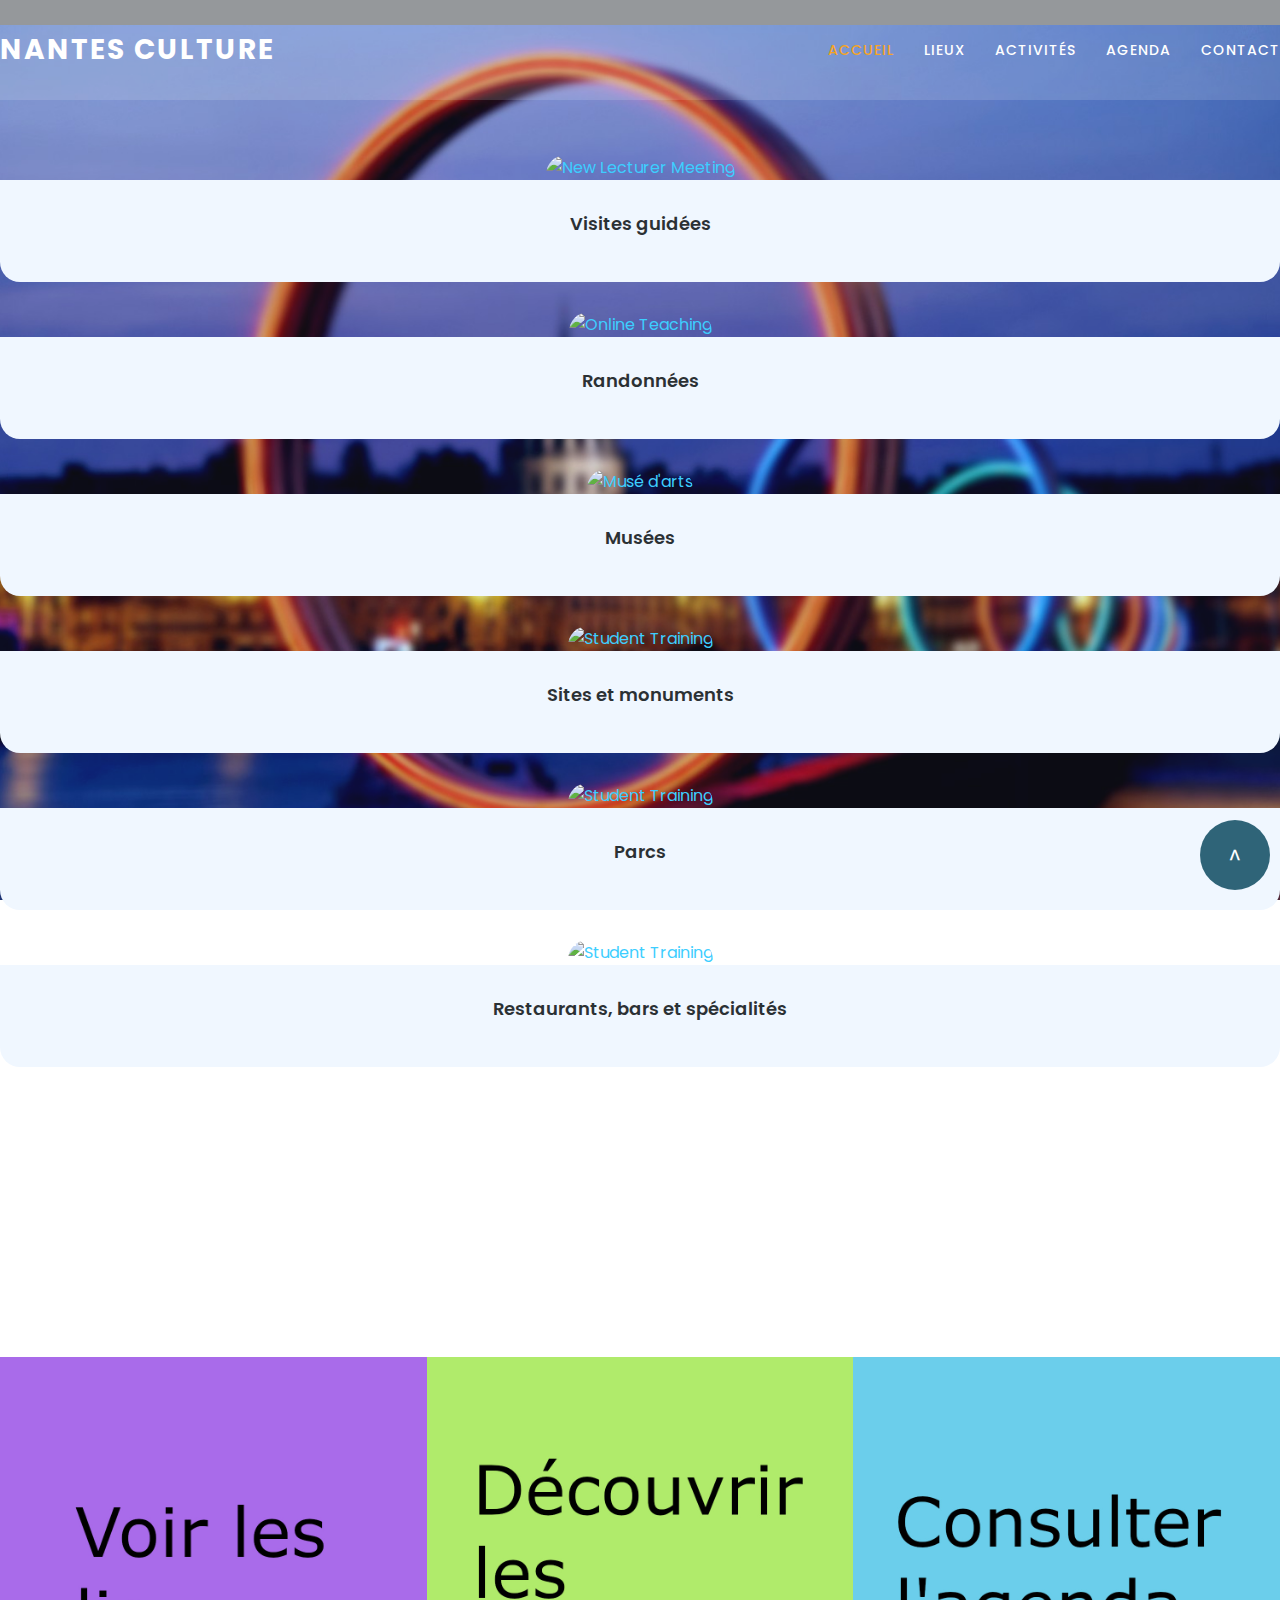
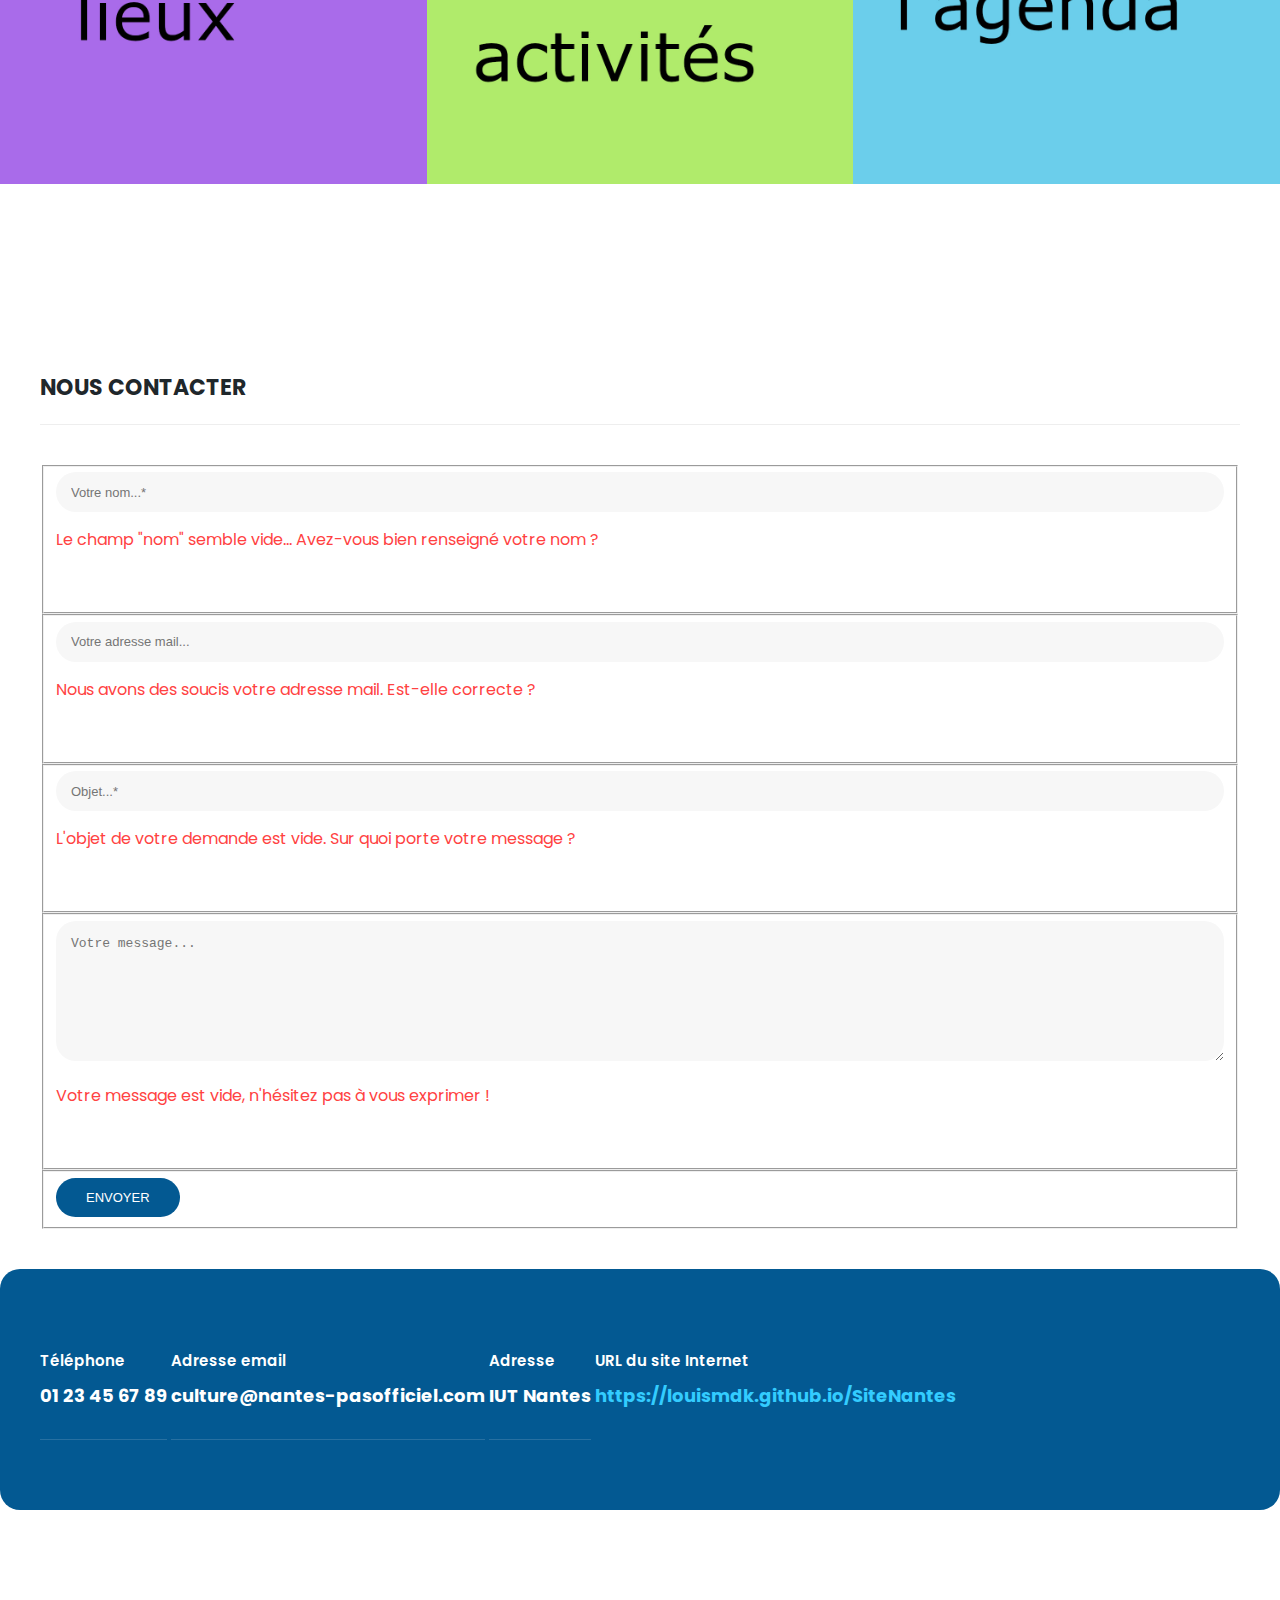
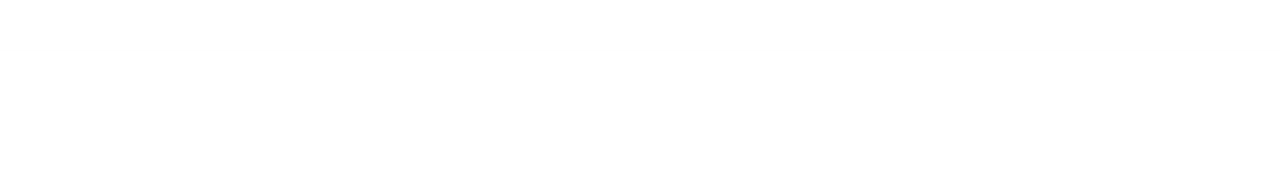
==== commit c00e7aa8: "a" ====
--- a/index.html
+++ b/index.html
@@ -22,8 +22,11 @@
   </head>
 
 <body>
-
- 
+  <div id="tpbtn" class="scroll-to-section">
+    <a href="#top" class="top-button">ᐱ</a>
+  </div>
+  
+
   <!-- ***** Header Area Start ***** -->
   <header class="header-area header-sticky">
       <div class="container">
@@ -38,9 +41,9 @@
                       <!-- ***** Menu Start ***** -->
                       <ul class="nav">
                           <li class="scroll-to-section"><a href="#top" class="active">Accueil</a></li>
-                          <li><a href="meetings.html">Lieux</a></li>
-                          <li><a href="meetings.html">Activités</a></li>
-                          <li><a href="meetings.html">Agenda</a></li>
+                          <li><a href="lieux.html">Lieux</a></li>
+                          <li><a href="activites.html">Activités</a></li>
+                          <li><a href="agenda.html">Agenda</a></li>
                           <!--
                             <li><a href="meetings.html">Lieux</a></li>
                             <li class="scroll-to-section"><a href="#apply">A</a></li>
@@ -49,7 +52,7 @@
                               <a href="javascript:void(0)">A</a>
                               <ul class="sub-menu">
                                   <li><a href="meetings.html">Musées</a></li>
-                                  <li><a href="meeting-details.html">Expositions</a></li>
+                                  <li><a href="https://metropole.nantes.fr/">Expositions</a></li>
                               </ul>
                           </li>
                           -->
@@ -93,10 +96,10 @@
           <div class="col-lg-4">
             <div class="meeting-item" onclick="location.href='#';" style="cursor: pointer;">
               <div class="thumb">
-                <a href="meeting-details.html"><img src="assets/images/meeting-01.jpg" alt="New Lecturer Meeting"></a>
-              </div>
-              <div class="down-content">
-                <a href="meeting-details.html"><h4>Visites guidées</h4></a>
+                <a href="https://metropole.nantes.fr/"><img id="visite" src="assets/images/nantes-visite.jpg" alt="New Lecturer Meeting"></a>
+              </div>
+              <div class="down-content">
+                <a href="https://metropole.nantes.fr/"><h4>Visites guidées</h4></a>
               </div>
             </div>
           </div>
@@ -104,50 +107,50 @@
             <div class="meeting-item" onclick="location.href='#';" style="cursor: pointer;">
               <div class="thumb">
        
-                <a href="meeting-details.html"><img src="assets/images/meeting-02.jpg" alt="Online Teaching"></a>
-              </div>
-              <div class="down-content">
-                <a href="meeting-details.html"><h4>Randonnées</h4></a>
-              </div>
-            </div>
-          </div>
-          <div class="col-lg-4">
-            <div class="meeting-item" onclick="location.href='#';" style="cursor: pointer;">
-              <div class="thumb">
-                <a href="meeting-details.html"><img id="bigimg" src="assets/images/musee-darts.jpg" alt="Musé d'arts"></a>
-              </div>
-              <div class="down-content">
-                <a href="meeting-details.html"><h4>Musées</h4></a>
-              </div>
-            </div>
-          </div>
-          <div class="col-lg-4">
-            <div class="meeting-item" onclick="location.href='#';" style="cursor: pointer;">
-              <div class="thumb">
-                <a href="meeting-details.html"><img src="assets/images/meeting-04.jpg" alt="Student Training"></a>
-              </div>
-              <div class="down-content">
-                <a href="meeting-details.html"><h4>Sites et monuments</h4></a>
-              </div>
-            </div>
-          </div>
-          <div class="col-lg-4">
-            <div class="meeting-item" onclick="location.href='#';" style="cursor: pointer;">
-              <div class="thumb">
-                <a href="meeting-details.html"><img src="assets/images/meeting-04.jpg" alt="Student Training"></a>
-              </div>
-              <div class="down-content">
-                <a href="meeting-details.html"><h4>Parcs</h4></a>
-              </div>
-            </div>
-          </div>
-          <div class="col-lg-4">
-            <div class="meeting-item" onclick="location.href='#';" style="cursor: pointer;">
-              <div class="thumb">
-                <a href="meeting-details.html"><img src="assets/images/meeting-04.jpg" alt="Student Training"></a>
-              </div>
-              <div class="down-content">
-                <a href="meeting-details.html"><h4>Restaurants, bars et spécialités</h4></a>
+                <a href="https://metropole.nantes.fr/"><img id="rando" src="assets/images/nantes-ligneverte.jpg" alt="Online Teaching"></a>
+              </div>
+              <div class="down-content">
+                <a href="https://metropole.nantes.fr/"><h4>Randonnées</h4></a>
+              </div>
+            </div>
+          </div>
+          <div class="col-lg-4">
+            <div class="meeting-item" onclick="location.href='#';" style="cursor: pointer;">
+              <div class="thumb">
+                <a href="https://metropole.nantes.fr/"><img id="musee" src="assets/images/musee-darts.jpg" alt="Musé d'arts"></a>
+              </div>
+              <div class="down-content">
+                <a href="https://metropole.nantes.fr/"><h4>Musées</h4></a>
+              </div>
+            </div>
+          </div>
+          <div class="col-lg-4">
+            <div class="meeting-item" onclick="location.href='#';" style="cursor: pointer;">
+              <div class="thumb">
+                <a href="https://metropole.nantes.fr/"><img id="monuments" src="assets/images/nantes-monument.jpg" alt="Student Training"></a>
+              </div>
+              <div class="down-content">
+                <a href="https://metropole.nantes.fr/"><h4>Sites et monuments</h4></a>
+              </div>
+            </div>
+          </div>
+          <div class="col-lg-4">
+            <div class="meeting-item" onclick="location.href='#';" style="cursor: pointer;">
+              <div class="thumb">
+                <a href="https://metropole.nantes.fr/"><img id="parcs" src="assets/images/nantes-parcs.jpg" alt="Student Training"></a>
+              </div>
+              <div class="down-content">
+                <a href="https://metropole.nantes.fr/"><h4>Parcs</h4></a>
+              </div>
+            </div>
+          </div>
+          <div class="col-lg-4">
+            <div class="meeting-item" onclick="location.href='#';" style="cursor: pointer;">
+              <div class="thumb">
+                <a href="https://metropole.nantes.fr/"><img id="restaurants" src="assets/images/nantes-rest2.jpg" alt="Student Training"></a>
+              </div>
+              <div class="down-content">
+                <a href="https://metropole.nantes.fr/"><h4>Restaurants, bars et spécialités</h4></a>
               </div>
             </div>
           </div>
@@ -157,427 +160,54 @@
     </div>
   </section>
 
-  <!--
-  <section class="apply-now" id="apply">
-    <div class="container">
-      <div class="row">
-        <div class="col-lg-6 align-self-center">
-          <div class="row">
-            <div class="col-lg-12">
-              <div class="item">
-                <h3>APPLY FOR BACHELOR DEGREE</h3>
-                <p>You are allowed to use this edu meeting CSS template for your school or university or business. You can feel free to modify or edit this layout.</p>
-                <div class="main-button-red">
-                  <div class="scroll-to-section"><a href="#contact">Join Us Now!</a></div>
-              </div>
-              </div>
-            </div>
-            <div class="col-lg-12">
-              <div class="item">
-                <h3>APPLY FOR BACHELOR DEGREE</h3>
-                <p>You are not allowed to redistribute the template ZIP file on any other template website. Please contact us for more information.</p>
-                <div class="main-button-yellow">
-                  <div class="scroll-to-section"><a href="#contact">Join Us Now!</a></div>
-              </div>
-              </div>
-            </div>
-          </div>
-        </div>
-        <div class="col-lg-6">
-          <div class="accordions is-first-expanded">
-            <article class="accordion">
-                <div class="accordion-head">
-                    <span>About Edu Meeting HTML Template</span>
-                    <span class="icon">
-                        <i class="icon fa fa-chevron-right"></i>
-                    </span>
-                </div>
-                <div class="accordion-body">
-                    <div class="content">
-                        <p>If you want to get the latest collection of HTML CSS templates for your websites, you may visit <a rel="nofollow" href="https://www.toocss.com/" target="_blank">Too CSS website</a>. If you need a working contact form script, please visit <a href="https://templatemo.com/contact" target="_parent">our contact page</a> for more info.</p>
-                    </div>
-                </div>
-            </article>
-            <article class="accordion">
-                <div class="accordion-head">
-                    <span>HTML CSS Bootstrap Layout</span>
-                    <span class="icon">
-                        <i class="icon fa fa-chevron-right"></i>
-                    </span>
-                </div>
-                <div class="accordion-body">
-                    <div class="content">
-                        <p>Etiam posuere metus orci, vel consectetur elit imperdiet eu. Cras ipsum magna, maximus at semper sit amet, eleifend eget neque. Nunc facilisis quam purus, sed vulputate augue interdum vitae. Aliquam a elit massa.<br><br>
-                        Nulla malesuada elit lacus, ac ultricies massa varius sed. Etiam eu metus eget nibh consequat aliquet. Proin fringilla, quam at euismod porttitor, odio odio tempus ligula, ut feugiat ex erat nec mauris. Donec viverra velit eget lectus sollicitudin tincidunt.</p>
-                    </div>
-                </div>
-            </article>
-            <article class="accordion">
-                <div class="accordion-head">
-                    <span>Please tell your friends</span>
-                    <span class="icon">
-                        <i class="icon fa fa-chevron-right"></i>
-                    </span>
-                </div>
-                <div class="accordion-body">
-                    <div class="content">
-                        <p>Ut vehicula mauris est, sed sodales justo rhoncus eu. Morbi porttitor quam velit, at ullamcorper justo suscipit sit amet. Quisque at suscipit mi, non efficitur velit.<br><br>
-                        Cras et tortor semper, placerat eros sit amet, porta est. Mauris porttitor sapien et quam volutpat luctus. Nullam sodales ipsum ac neque ultricies varius.</p>
-                    </div>
-                </div>
-            </article>
-            <article class="accordion last-accordion">
-                <div class="accordion-head">
-                    <span>Share this to your colleagues</span>
-                    <span class="icon">
-                        <i class="icon fa fa-chevron-right"></i>
-                    </span>
-                </div>
-                <div class="accordion-body">
-                    <div class="content">
-                        <p>Maecenas suscipit enim libero, vel lobortis justo condimentum id. Interdum et malesuada fames ac ante ipsum primis in faucibus.<br><br>
-                        Sed eleifend metus sit amet magna tristique, posuere laoreet arcu semper. Nulla pellentesque ut tortor sit amet maximus. In eu libero ullamcorper, semper nisi quis, convallis nisi.</p>
-                    </div>
-                </div>
-            </article>
-        </div>
-        </div>
+
+  <section class="our-facts">
+    <div class="container-fluid" id="cats">
+      <div class="col-md-4 col-sm-6">
+          <div class="portfolio-item">
+              <a href="lieux.html">
+                  <div class="thumb">
+                      <div class="hover-effect">
+                        
+                      </div>
+                      <div class="image">
+                          <img src="assets/images/lieuxblock.jpg">
+                      </div>
+                  </div>
+              </a>
+          </div>
+      </div>
+      <div class="col-md-4 col-sm-6">
+          <div class="portfolio-item">
+              <a href="activites.html">
+                  <div class="thumb">
+                      <div class="hover-effect">
+                        
+                      </div>
+                      <div class="image">
+                          <img src="assets/images/activiteblock.jpg">
+                      </div>
+                  </div>
+              </a>
+          </div>
+      </div>
+      <div class="col-md-4 col-sm-6">
+          <div class="portfolio-item">
+              <a href="agenda.html">
+                  <div class="thumb">
+                      <div class="hover-effect">
+                          
+                      </div>
+                      <div class="image">
+                          <img src="assets/images/agendablock.jpg">
+                      </div>
+                  </div>
+              </a>
+          </div>
       </div>
     </div>
   </section>
-  -->
-
-  <!--
-
-  <section class="our-courses" id="courses">
-    <div class="container">
-      <div class="row">
-        <div class="col-lg-12">
-          <div class="section-heading">
-            <h2>Our Popular Courses</h2>
-          </div>
-        </div>
-        <div class="col-lg-12">
-          <div class="owl-courses-item owl-carousel">
-            <div class="item">
-              <img src="assets/images/course-01.jpg" alt="Course One">
-              <div class="down-content">
-                <h4>Morbi tincidunt elit vitae justo rhoncus</h4>
-                <div class="info">
-                  <div class="row">
-                    <div class="col-8">
-                      <ul>
-                        <li><i class="fa fa-star"></i></li>
-                        <li><i class="fa fa-star"></i></li>
-                        <li><i class="fa fa-star"></i></li>
-                        <li><i class="fa fa-star"></i></li>
-                        <li><i class="fa fa-star"></i></li>
-                      </ul>
-                    </div>
-                    <div class="col-4">
-                       <span>$160</span>
-                    </div>
-                  </div>
-                </div>
-              </div>
-            </div>
-            <div class="item">
-              <img src="assets/images/course-02.jpg" alt="Course Two">
-              <div class="down-content">
-                <h4>Curabitur molestie dignissim purus vel</h4>
-                <div class="info">
-                  <div class="row">
-                    <div class="col-8">
-                      <ul>
-                        <li><i class="fa fa-star"></i></li>
-                        <li><i class="fa fa-star"></i></li>
-                        <li><i class="fa fa-star"></i></li>
-                      </ul>
-                    </div>
-                    <div class="col-4">
-                       <span>$180</span>
-                    </div>
-                  </div>
-                </div>
-              </div>
-            </div>
-            <div class="item">
-              <img src="assets/images/course-03.jpg" alt="">
-              <div class="down-content">
-                <h4>Nulla at ipsum a mauris egestas tempor</h4>
-                <div class="info">
-                  <div class="row">
-                    <div class="col-8">
-                      <ul>
-                        <li><i class="fa fa-star"></i></li>
-                        <li><i class="fa fa-star"></i></li>
-                        <li><i class="fa fa-star"></i></li>
-                        <li><i class="fa fa-star"></i></li>
-                      </ul>
-                    </div>
-                    <div class="col-4">
-                       <span>$140</span>
-                    </div>
-                  </div>
-                </div>
-              </div>
-            </div>
-            <div class="item">
-              <img src="assets/images/course-04.jpg" alt="">
-              <div class="down-content">
-                <h4>Aenean molestie quis libero gravida</h4>
-                <div class="info">
-                  <div class="row">
-                    <div class="col-8">
-                      <ul>
-                        <li><i class="fa fa-star"></i></li>
-                        <li><i class="fa fa-star"></i></li>
-                        <li><i class="fa fa-star"></i></li>
-                        <li><i class="fa fa-star"></i></li>
-                        <li><i class="fa fa-star"></i></li>
-                      </ul>
-                    </div>
-                    <div class="col-4">
-                       <span>$120</span>
-                    </div>
-                  </div>
-                </div>
-              </div>
-            </div>
-            <div class="item">
-              <img src="assets/images/course-01.jpg" alt="">
-              <div class="down-content">
-                <h4>Lorem ipsum dolor sit amet adipiscing elit</h4>
-                <div class="info">
-                  <div class="row">
-                    <div class="col-8">
-                      <ul>
-                        <li><i class="fa fa-star"></i></li>
-                        <li><i class="fa fa-star"></i></li>
-                        <li><i class="fa fa-star"></i></li>
-                        <li><i class="fa fa-star"></i></li>
-                        <li><i class="fa fa-star"></i></li>
-                      </ul>
-                    </div>
-                    <div class="col-4">
-                       <span>$250</span>
-                    </div>
-                  </div>
-                </div>
-              </div>
-            </div>
-            <div class="item">
-              <img src="assets/images/course-02.jpg" alt="">
-              <div class="down-content">
-                <h4>TemplateMo is the best website for Free CSS</h4>
-                <div class="info">
-                  <div class="row">
-                    <div class="col-8">
-                      <ul>
-                        <li><i class="fa fa-star"></i></li>
-                        <li><i class="fa fa-star"></i></li>
-                        <li><i class="fa fa-star"></i></li>
-                        <li><i class="fa fa-star"></i></li>
-                        <li><i class="fa fa-star"></i></li>
-                      </ul>
-                    </div>
-                    <div class="col-4">
-                       <span>$270</span>
-                    </div>
-                  </div>
-                </div>
-              </div>
-            </div>
-            <div class="item">
-              <img src="assets/images/course-03.jpg" alt="">
-              <div class="down-content">
-                <h4>Web Design Templates at your finger tips</h4>
-                <div class="info">
-                  <div class="row">
-                    <div class="col-8">
-                      <ul>
-                        <li><i class="fa fa-star"></i></li>
-                        <li><i class="fa fa-star"></i></li>
-                        <li><i class="fa fa-star"></i></li>
-                        <li><i class="fa fa-star"></i></li>
-                        <li><i class="fa fa-star"></i></li>
-                      </ul>
-                    </div>
-                    <div class="col-4">
-                       <span>$340</span>
-                    </div>
-                  </div>
-                </div>
-              </div>
-            </div>
-            <div class="item">
-              <img src="assets/images/course-04.jpg" alt="">
-              <div class="down-content">
-                <h4>Please visit our website again</h4>
-                <div class="info">
-                  <div class="row">
-                    <div class="col-8">
-                      <ul>
-                        <li><i class="fa fa-star"></i></li>
-                        <li><i class="fa fa-star"></i></li>
-                        <li><i class="fa fa-star"></i></li>
-                        <li><i class="fa fa-star"></i></li>
-                        <li><i class="fa fa-star"></i></li>
-                      </ul>
-                    </div>
-                    <div class="col-4">
-                       <span>$360</span>
-                    </div>
-                  </div>
-                </div>
-              </div>
-            </div>
-            <div class="item">
-              <img src="assets/images/course-01.jpg" alt="">
-              <div class="down-content">
-                <h4>Responsive HTML Templates for you</h4>
-                <div class="info">
-                  <div class="row">
-                    <div class="col-8">
-                      <ul>
-                        <li><i class="fa fa-star"></i></li>
-                        <li><i class="fa fa-star"></i></li>
-                        <li><i class="fa fa-star"></i></li>
-                        <li><i class="fa fa-star"></i></li>
-                        <li><i class="fa fa-star"></i></li>
-                      </ul>
-                    </div>
-                    <div class="col-4">
-                       <span>$400</span>
-                    </div>
-                  </div>
-                </div>
-              </div>
-            </div>
-            <div class="item">
-              <img src="assets/images/course-02.jpg" alt="">
-              <div class="down-content">
-                <h4>Download Free CSS Layouts for your business</h4>
-                <div class="info">
-                  <div class="row">
-                    <div class="col-8">
-                      <ul>
-                        <li><i class="fa fa-star"></i></li>
-                        <li><i class="fa fa-star"></i></li>
-                        <li><i class="fa fa-star"></i></li>
-                        <li><i class="fa fa-star"></i></li>
-                        <li><i class="fa fa-star"></i></li>
-                      </ul>
-                    </div>
-                    <div class="col-4">
-                       <span>$430</span>
-                    </div>
-                  </div>
-                </div>
-              </div>
-            </div>
-            <div class="item">
-              <img src="assets/images/course-03.jpg" alt="">
-              <div class="down-content">
-                <h4>Morbi in libero blandit lectus cursus</h4>
-                <div class="info">
-                  <div class="row">
-                    <div class="col-8">
-                      <ul>
-                        <li><i class="fa fa-star"></i></li>
-                        <li><i class="fa fa-star"></i></li>
-                        <li><i class="fa fa-star"></i></li>
-                        <li><i class="fa fa-star"></i></li>
-                        <li><i class="fa fa-star"></i></li>
-                      </ul>
-                    </div>
-                    <div class="col-4">
-                       <span>$480</span>
-                    </div>
-                  </div>
-                </div>
-              </div>
-            </div>
-            <div class="item">
-              <img src="assets/images/course-04.jpg" alt="">
-              <div class="down-content">
-                <h4>Curabitur molestie dignissim purus</h4>
-                <div class="info">
-                  <div class="row">
-                    <div class="col-8">
-                      <ul>
-                        <li><i class="fa fa-star"></i></li>
-                        <li><i class="fa fa-star"></i></li>
-                        <li><i class="fa fa-star"></i></li>
-                        <li><i class="fa fa-star"></i></li>
-                        <li><i class="fa fa-star"></i></li>
-                      </ul>
-                    </div>
-                    <div class="col-4">
-                       <span>$560</span>
-                    </div>
-                  </div>
-                </div>
-              </div>
-            </div>
-          </div>
-        </div>
-      </div>
-    </div>
-  </section>
-  -->
-  <!--
-  <section class="our-facts">
-    <div class="container">
-      <div class="row">
-        <div class="col-lg-6">
-          <div class="row">
-            <div class="col-lg-12">
-              <h2>A Few Facts About Our University</h2>
-            </div>
-            <div class="col-lg-6">
-              <div class="row">
-                <div class="col-12">
-                  <div class="count-area-content percentage">
-                    <div class="count-digit">94</div>
-                    <div class="count-title">Succesed Students</div>
-                  </div>
-                </div>
-                <div class="col-12">
-                  <div class="count-area-content">
-                    <div class="count-digit">126</div>
-                    <div class="count-title">Current Teachers</div>
-                  </div>
-                </div>
-              </div>
-            </div>
-            <div class="col-lg-6">
-              <div class="row">
-                <div class="col-12">
-                  <div class="count-area-content new-students">
-                    <div class="count-digit">2345</div>
-                    <div class="count-title">New Students</div>
-                  </div>
-                </div> 
-                <div class="col-12">
-                  <div class="count-area-content">
-                    <div class="count-digit">32</div>
-                    <div class="count-title">Awards</div>
-                  </div>
-                </div>
-              </div>
-            </div>
-          </div>
-        </div> 
-        <div class="col-lg-6 align-self-center">
-          <div class="video">
-            <a href="https://www.youtube.com/watch?v=HndV87XpkWg" target="_blank"><img src="assets/images/play-icon.png" alt=""></a>
-          </div>
-        </div>
-      </div>
-    </div>
-  </section>
-  -->
+
   <section class="contact-us" id="contact">
     <div class="container">
       <div class="row">
@@ -592,22 +222,34 @@
                   <div class="col-lg-4">
                     <fieldset>
                       <input name="name" type="text" id="name" placeholder="Votre nom...*" required="">
+                      <div class="invalid-feedback">
+                        Le champ "nom" semble vide... Avez-vous bien renseigné votre nom ?
+                      </div>
                     </fieldset>
                   </div>
                   <div class="col-lg-4">
                     <fieldset>
                     <input name="email" type="text" id="email" pattern="[^ @]*@[^ @]*" placeholder="Votre adresse mail..." required="">
+                    <div class="invalid-feedback">
+                      Nous avons des soucis votre adresse mail. Est-elle correcte ?
+                    </div>
                   </fieldset>
                   </div>
                   <div class="col-lg-4">
                     <fieldset>
                       <input name="subject" type="text" id="subject" placeholder="Objet...*" required="">
+                      <div class="invalid-feedback">
+                        L'objet de votre demande est vide. Sur quoi porte votre message ?
+                      </div>
                     </fieldset>
                   </div>
                   <div class="col-lg-12">
                     <fieldset>
-                      <textarea name="message" type="text" class="form-control" id="message" placeholder="Votre message..." required=""></textarea>
-                    </fieldset>
+                      <textarea name="message" type="text" class="form-control" id="message" placeholder="Votre message..." required="" minlength="1"></textarea>
+                      <div class="invalid-feedback">
+                        Votre message est vide, n'hésitez pas à vous exprimer !
+                      </div>
+                      </fieldset>
                   </div>
                   <div class="col-lg-12">
                     <fieldset>
@@ -636,8 +278,10 @@
               </li>
               <li>
                 <h6>URL du site Internet</h6>
-                <span>https://louismdk.github.io/SiteNantes</span>
-              </li>
+                <span>
+                  <a href="https://louismdk.github.io/SiteNantes"
+                  style="word-break: break-all;">https://louismdk.github.io/SiteNantes</a></span>
+                </li>
             </ul>
           </div>
         </div>
--- a/assets/css/templatemo-edu-meeting.css
+++ b/assets/css/templatemo-edu-meeting.css
@@ -34,6 +34,35 @@
 reset
 --------------------------------------------- 
 */
+
+.top-button {
+  position: fixed;
+  bottom: 10px; 
+  right: 10px; 
+  z-index: 99; 
+  border: none; 
+  outline: none; 
+  background-color: #2f6478; 
+  width: 70px;
+  height: 70px;
+  align-content: center;
+  text-align: center;
+  align-items: center;
+  color: white; 
+  cursor: pointer; 
+  padding: 22px;
+  border-radius: 500px; 
+  font-size: 14px; 
+  font-weight: 900;
+}
+.top-button:hover {
+  background: white;
+}
+
+#tpbtn:hover .top-button {
+  color: black;
+}
+
 html, body, div, span, applet, object, iframe, h1, h2, h3, h4, h5, h6, p, blockquote, div
 pre, a, abbr, acronym, address, big, cite, code, del, dfn, em, font, img, ins, kbd, q,
 s, samp, small, strike, strong, sub, sup, tt, var, b, u, i, center, dl, dt, dd, ol, ul, li,
@@ -158,7 +187,7 @@
 .main-button-red a {
   font-size: 13px;
   color: #fff;
-  background-color: #a12c2f;
+  background-color: #2f6478;
   padding: 12px 30px;
   display: inline-block;
   border-radius: 22px;
@@ -966,7 +995,18 @@
   border-top-left-radius: 20px;
 }
 
-#bigimg {
+#musee {
+  height: 14.8em;
+}
+
+#rando {
+  height: 14.8em;
+}
+#restaurants {
+  height: 17em;
+}
+
+#visite {
   height: 14.8em;
 }
 
@@ -1009,7 +1049,7 @@
   font-size: 13px;
   text-transform: uppercase;
   font-weight: 600;
-  color: #a12c2f;
+  color: #2f6478;
 }
 
 .meeting-item .down-content .date span {
@@ -1274,12 +1314,12 @@
 */
 
 section.our-facts {
-  background-image: url(../images/facts-bg.jpg);
+  background-image: url(/assets/images/meetings-page-bg.jpg);
   background-position: center center;
   background-attachment: fixed;
   background-repeat: no-repeat;
   background-size: cover;
-  padding: 140px 0px 125px 0px;
+  padding: 150px 0px 0px 0px;
 }
 
 section.our-facts h2 {
@@ -1380,7 +1420,7 @@
   font-weight: 500;
   color: #7a7a7a;
   padding: 0px 15px;
-  margin-bottom: 30px;
+  margin-bottom: 15px;
 }
 
 section.contact-us #contact textarea {
@@ -1396,13 +1436,13 @@
   font-weight: 500;
   color: #7a7a7a;
   padding: 15px;
-  margin-bottom: 30px;
+  margin-bottom: 15px;
 }
 
 section.contact-us #contact button {
   font-size: 13px;
   color: #fff;
-  background-color: #a12c2f;
+  background-color: #035992;
   padding: 12px 30px;
   display: inline-block;
   border-radius: 22px;
@@ -1421,6 +1461,8 @@
   background-color: #035992;
   border-radius: 20px;
   padding: 40px;
+  height: 100%;
+  padding-top: 5em;
 }
 
 section.contact-us .right-info ul li {
@@ -1466,6 +1508,24 @@
   color: #f5a425;
 }
 
+input:valid + div {
+  color: white;
+}
+input {
+  margin-bottom: 50px;
+}
+
+.invalid-feedback {
+  color: rgb(255, 66, 66);
+  margin-bottom: 50px;
+  display: block;
+}
+
+section.contact-us #contact textarea:valid + div {
+  color: white;
+}
+
+
 
 /*
 ---------------------------------------------
@@ -1474,13 +1534,18 @@
 */
 
 section.heading-page {
-  background-image: url(../images/heading-bg.jpg);
+  background-image: linear-gradient(white, black), url(../images/nantes-spirale-blurr.jpg);
+  background-blend-mode: darken;
   background-position: center center;
   background-repeat: no-repeat;
   background-size: cover;
   padding-top: 230px;
-  padding-bottom: 110px;
+  padding-bottom: 300px;
   text-align: center;
+}
+
+#entourloupe {
+  padding-bottom: 110px !important;
 }
 
 section.heading-page h6 {
@@ -1517,6 +1582,7 @@
   background-size: cover;
   padding-top: 140px;
   padding-bottom: 0px;
+  overflow-y : hidden;
 }
 
 section.meetings-page .filters {
@@ -1526,7 +1592,7 @@
 
 section.meetings-page .filters li {
   font-size: 13px;
-  color: #a12c2f;
+  color: black;
   background-color: #fff;
   padding: 11px 30px;
   display: inline-block;
@@ -1540,7 +1606,7 @@
 
 section.meetings-page .filters ul li.active,
 section.meetings-page .filters ul li:hover {
-  background-color: #a12c2f;
+  background-color: #2f6478;
   color: #fff;
 }
 
@@ -1847,4 +1913,94 @@
     color: #1f272b;
   }
 
-}+}
+
+#cats {
+  display: grid;
+  grid-template-columns: 1fr 1fr 1fr;
+}
+
+.cadre {
+  width: 100%;
+  height: auto;
+}
+.container-fluid {
+  display: grid;
+  grid-template-columns: 1fr 1fr 1fr;
+}
+
+.container-fluid div {
+  width: 100%;
+  height: auto;
+}
+ .container-fluid,
+.col-md-4, .col-md-8 {
+  padding-left: 0px;
+  padding-right: 0px;
+}
+
+
+.portfolio-item img {
+  width: 100%;
+  overflow: hidden;
+}
+
+.portfolio-item .thumb {
+  position: relative;
+}
+
+
+.portfolio-item .hover-effect .hover-content {
+    position: absolute;
+    text-align: left;
+    width: 100%;
+    bottom: 0;
+    left: 0;
+}
+
+
+ .portfolio-item h1 {
+  position: relative;
+  font-size: 22px;
+  text-transform: uppercase;
+  color: #fff;
+  display: inline-block;
+  padding-left: 20px;
+  line-height: 15px;
+  transform: translateY(25px);
+  transition: .5s ease-in-out;
+  letter-spacing: 0.5px;
+ }
+
+  .portfolio-item em {
+  font-style: normal;
+  font-weight: 200;
+ }
+
+ .portfolio-item:hover h1 {
+  transform: translateY(0);
+ }
+
+ .portfolio-item p {
+  padding-left: 20px;
+  font-weight: 300!important;
+  letter-spacing: 0.5px;
+  font-size: 14px;
+  color: #fff;
+  opacity: 0;
+  transform: translateY(10px);
+  transition: .5s ease-in-out;
+  text-transform: uppercase;
+ }
+
+  .portfolio-item {
+ text-align: center;
+ line-height: 150%;
+ text-transform: lowercase;
+ cursor: pointer;
+}
+
+ .portfolio-item:hover p {
+  opacity: 1;
+  transform: translateY(0);
+ }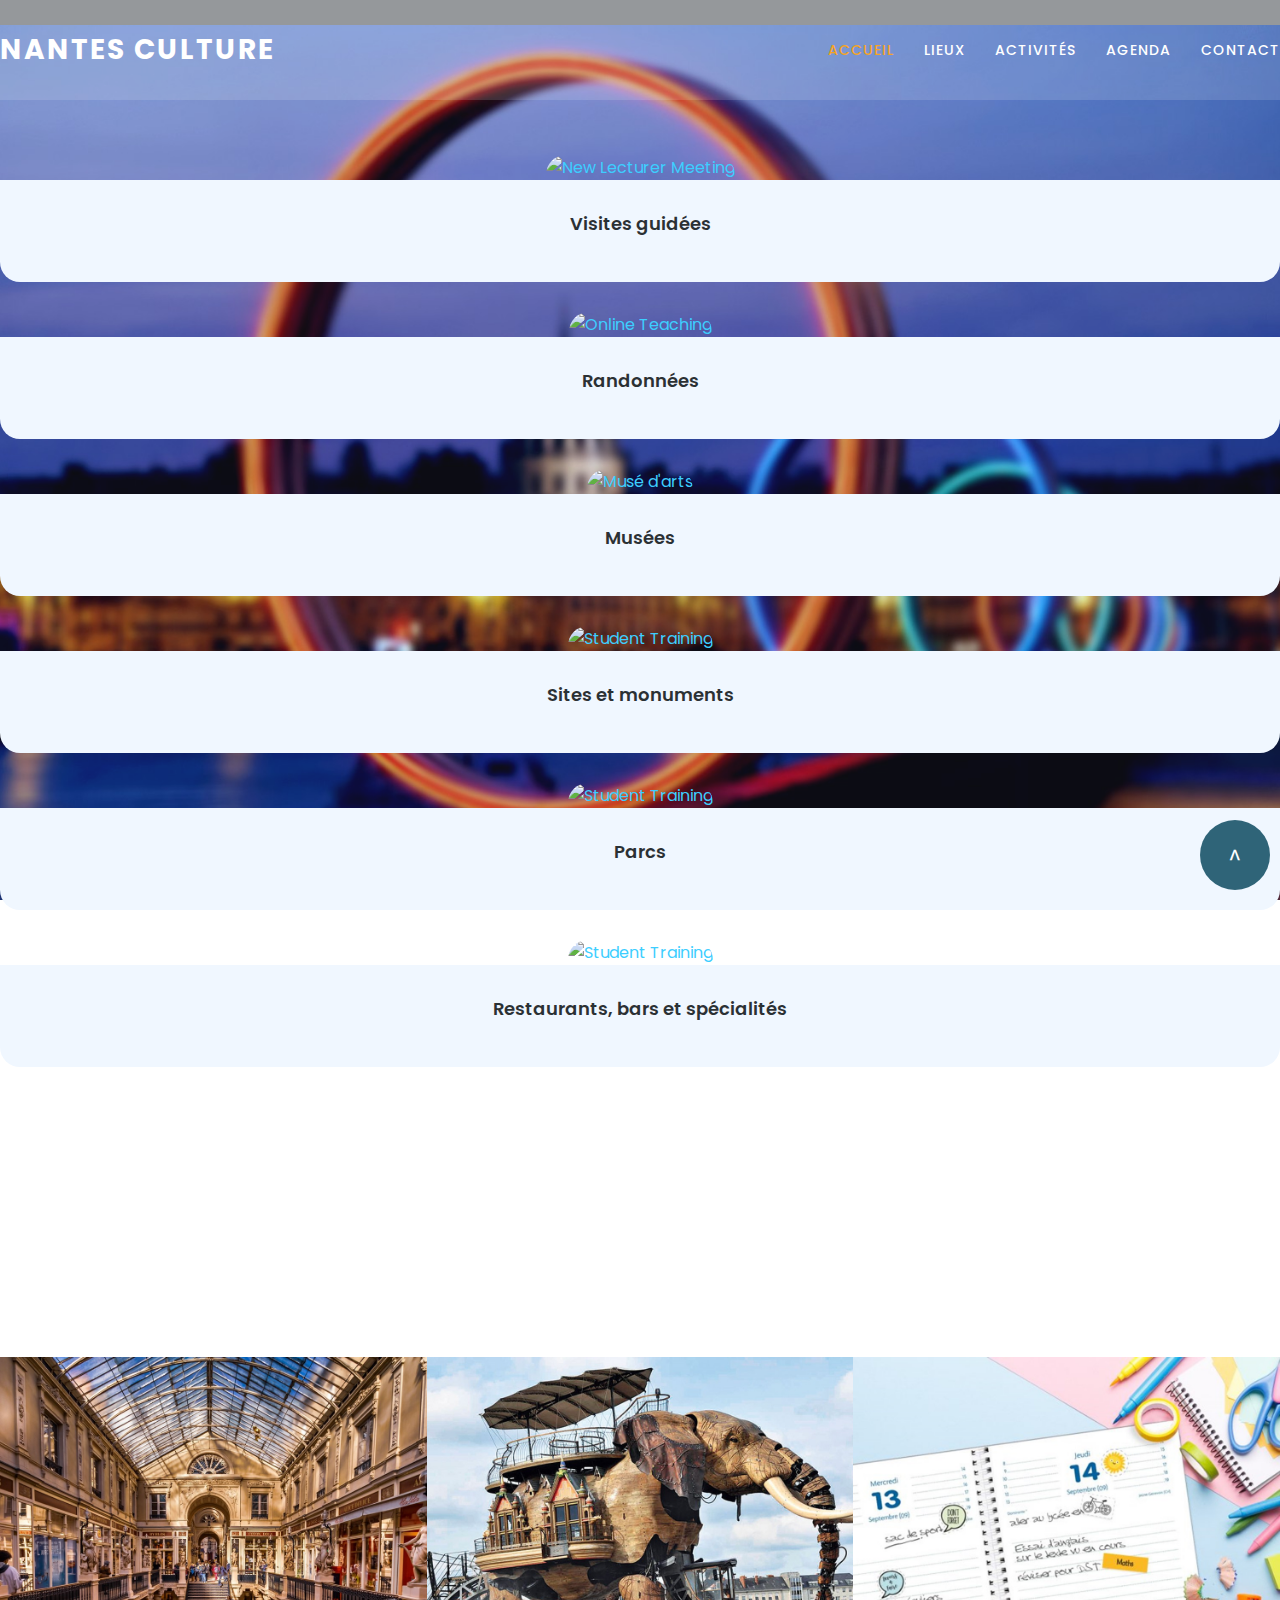
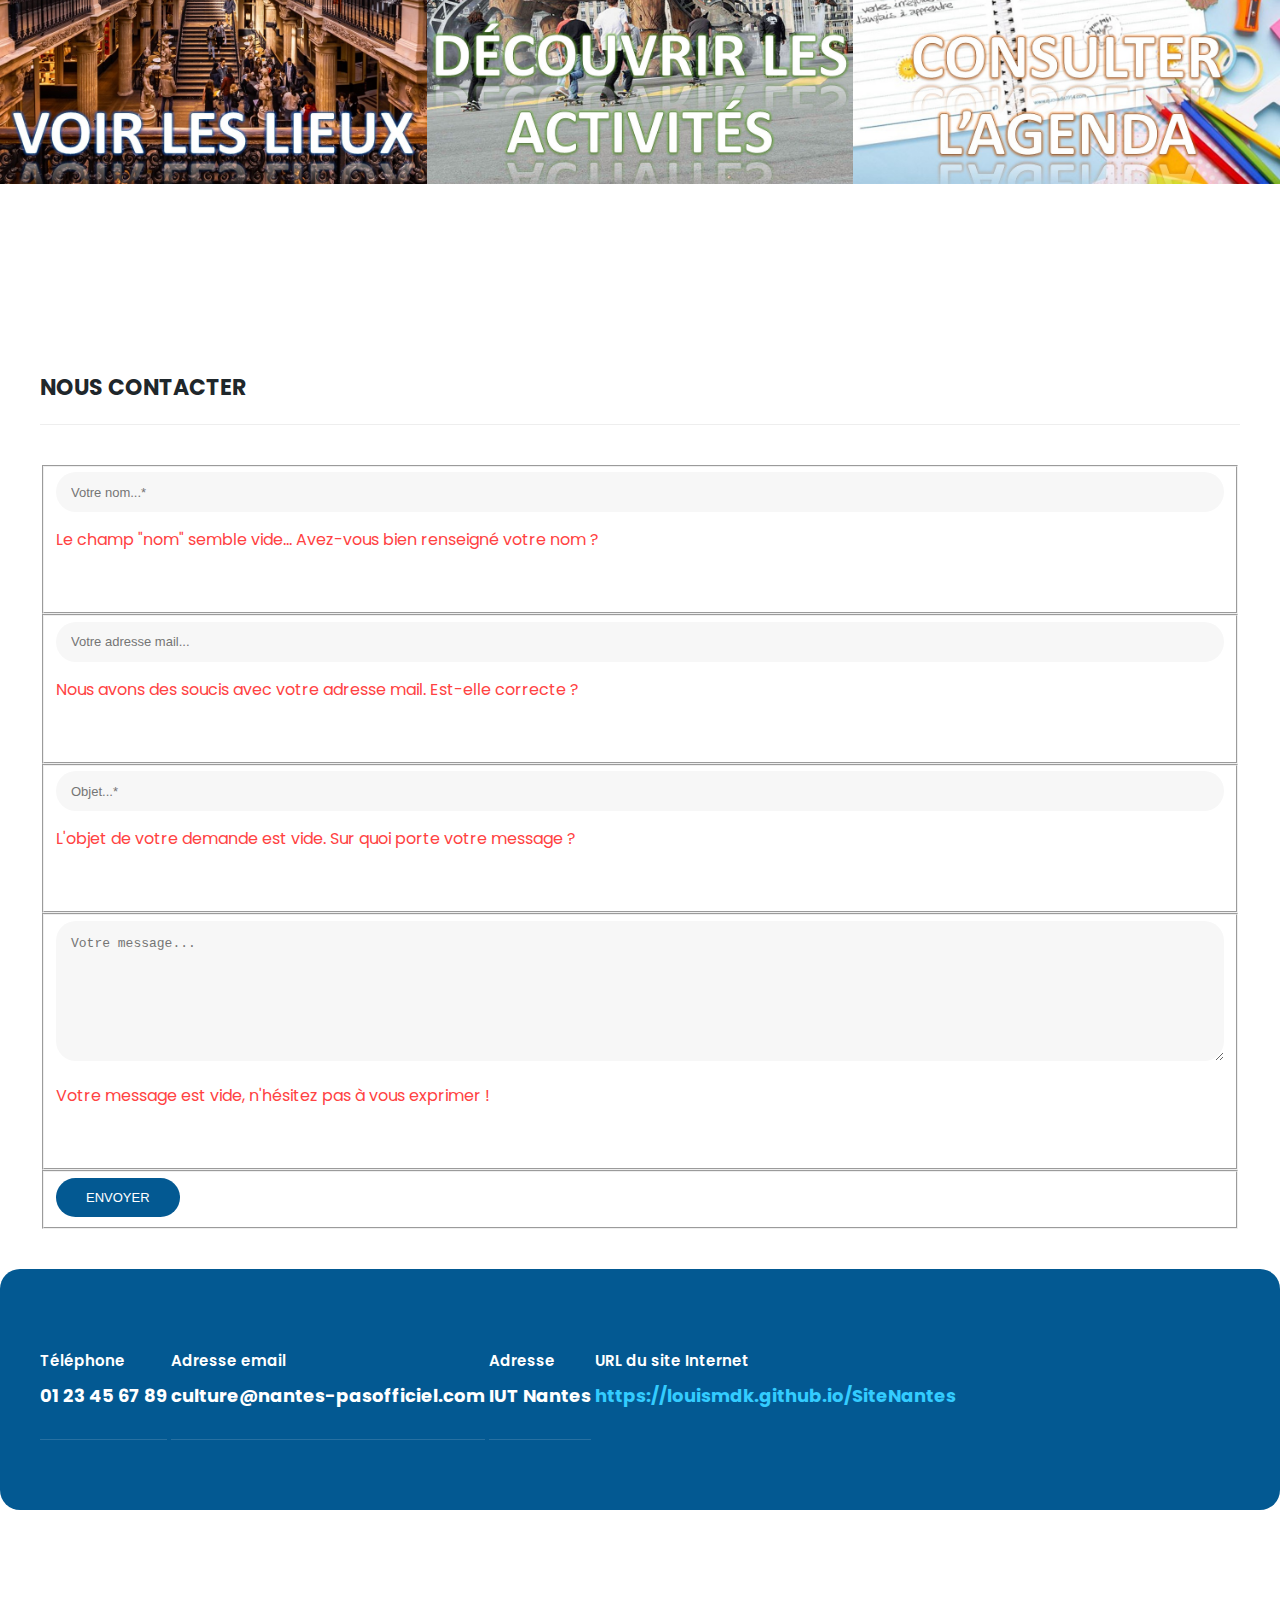
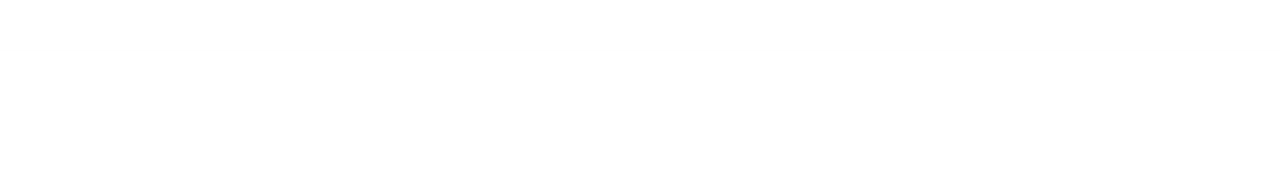
==== commit b80bcf65: "a" ====
--- a/index.html
+++ b/index.html
@@ -164,7 +164,7 @@
   <section class="our-facts">
     <div class="container-fluid" id="cats">
       <div class="col-md-4 col-sm-6">
-          <div class="portfolio-item">
+          <div class="item-portfolio">
               <a href="lieux.html">
                   <div class="thumb">
                       <div class="hover-effect">
@@ -178,7 +178,7 @@
           </div>
       </div>
       <div class="col-md-4 col-sm-6">
-          <div class="portfolio-item">
+          <div class="item-portfolio">
               <a href="activites.html">
                   <div class="thumb">
                       <div class="hover-effect">
@@ -192,7 +192,7 @@
           </div>
       </div>
       <div class="col-md-4 col-sm-6">
-          <div class="portfolio-item">
+          <div class="item-portfolio">
               <a href="agenda.html">
                   <div class="thumb">
                       <div class="hover-effect">
@@ -231,7 +231,7 @@
                     <fieldset>
                     <input name="email" type="text" id="email" pattern="[^ @]*@[^ @]*" placeholder="Votre adresse mail..." required="">
                     <div class="invalid-feedback">
-                      Nous avons des soucis votre adresse mail. Est-elle correcte ?
+                      Nous avons des soucis avec votre adresse mail. Est-elle correcte ?
                     </div>
                   </fieldset>
                   </div>
